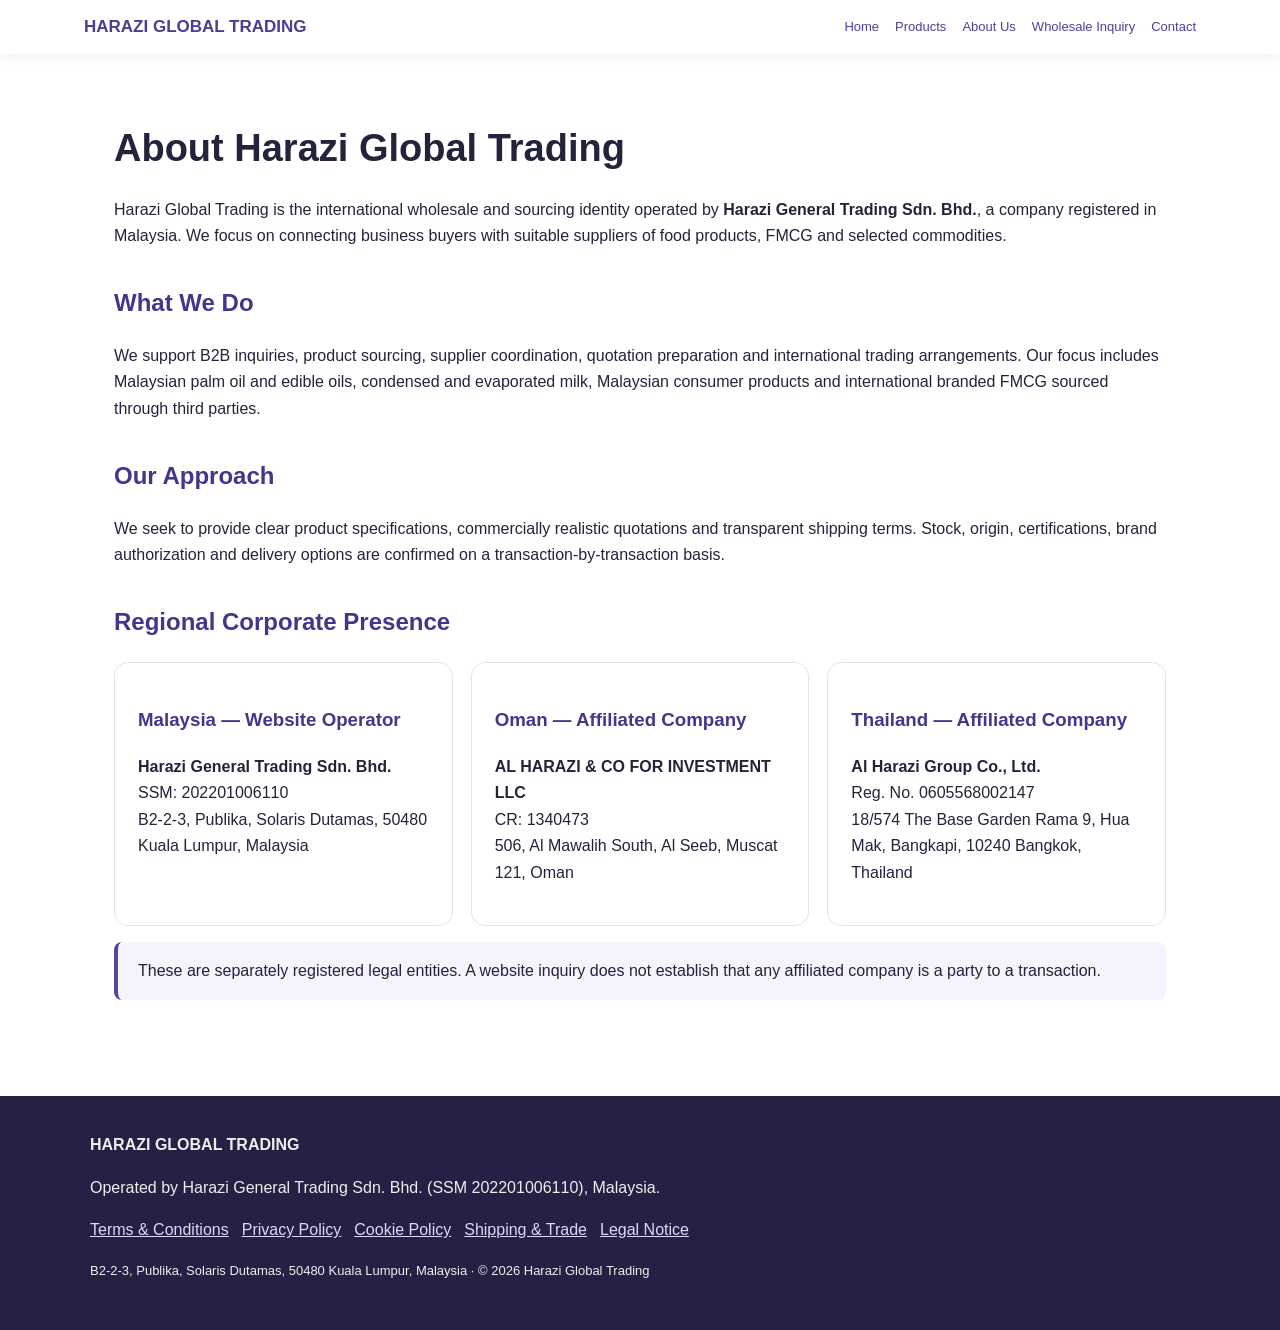
==== about.html @ fdef3229 "Add files via upload" ====
<!doctype html><html lang="en"><head><meta charset="utf-8"><meta name="viewport" content="width=device-width,initial-scale=1"><title>About Us | Harazi Global Trading</title><meta name="description" content="Harazi Global Trading international wholesale FMCG and commodities sourcing from Malaysia."><link rel="stylesheet" href="style.css"></head><body><header><nav><a href="index.html"><strong>HARAZI GLOBAL TRADING</strong></a><div class="links"><a href="index.html">Home</a><a href="products.html">Products</a><a href="about.html">About Us</a><a href="inquiry.html">Wholesale Inquiry</a><a href="contact.html">Contact</a></div></nav></header><main><h1>About Harazi Global Trading</h1><p>Harazi Global Trading is the international wholesale and sourcing identity operated by <strong>Harazi General Trading Sdn. Bhd.</strong>, a company registered in Malaysia. We focus on connecting business buyers with suitable suppliers of food products, FMCG and selected commodities.</p><h2>What We Do</h2><p>We support B2B inquiries, product sourcing, supplier coordination, quotation preparation and international trading arrangements. Our focus includes Malaysian palm oil and edible oils, condensed and evaporated milk, Malaysian consumer products and international branded FMCG sourced through third parties.</p><h2>Our Approach</h2><p>We seek to provide clear product specifications, commercially realistic quotations and transparent shipping terms. Stock, origin, certifications, brand authorization and delivery options are confirmed on a transaction-by-transaction basis.</p><h2>Regional Corporate Presence</h2><div class="cards"><div class="card"><h3>Malaysia — Website Operator</h3><p><strong>Harazi General Trading Sdn. Bhd.</strong><br>SSM: 202201006110<br>B2-2-3, Publika, Solaris Dutamas, 50480 Kuala Lumpur, Malaysia</p></div><div class="card"><h3>Oman — Affiliated Company</h3><p><strong>AL HARAZI & CO FOR INVESTMENT LLC</strong><br>CR: 1340473<br>506, Al Mawalih South, Al Seeb, Muscat 121, Oman</p></div><div class="card"><h3>Thailand — Affiliated Company</h3><p><strong>Al Harazi Group Co., Ltd.</strong><br>Reg. No. 0605568002147<br>18/574 The Base Garden Rama 9, Hua Mak, Bangkapi, 10240 Bangkok, Thailand</p></div></div><p class="notice">These are separately registered legal entities. A website inquiry does not establish that any affiliated company is a party to a transaction.</p></main><footer><div class="inner"><strong>HARAZI GLOBAL TRADING</strong><p>Operated by Harazi General Trading Sdn. Bhd. (SSM 202201006110), Malaysia.</p><p><a href="terms.html">Terms & Conditions</a><a href="privacy.html">Privacy Policy</a><a href="cookies.html">Cookie Policy</a><a href="shipping.html">Shipping & Trade</a><a href="legal.html">Legal Notice</a></p><p class="small">B2-2-3, Publika, Solaris Dutamas, 50480 Kuala Lumpur, Malaysia · © 2026 Harazi Global Trading</p></div></footer></body></html>
---- style.css ----
*{box-sizing:border-box}body{margin:0;font-family:Inter,Arial,sans-serif;color:#23243b;line-height:1.65;background:#fff}a{color:#4d4199}header{position:sticky;top:0;background:#fff;box-shadow:0 2px 12px #221b4912;z-index:2}nav{max-width:1160px;margin:auto;padding:13px 24px;display:flex;justify-content:space-between;align-items:center;gap:16px}nav strong{font-size:17px;color:#483e94}nav .links{display:flex;gap:16px;flex-wrap:wrap}nav a{text-decoration:none;font-size:13px}main{max-width:1100px;margin:auto;padding:46px 24px 80px}.hero{background:linear-gradient(110deg,#312a68,#594ba8);color:white;padding:72px 28px;border-radius:20px}.hero h1{font-size:clamp(30px,5vw,52px);line-height:1.12;margin:0 0 18px}.hero p{max-width:700px;font-size:18px}h1{font-size:38px;line-height:1.2}h2{color:#42368d;margin-top:34px}h3{color:#42368d}section{margin:30px 0}.cards{display:grid;grid-template-columns:repeat(auto-fit,minmax(215px,1fr));gap:18px}.card{border:1px solid #e5e2f0;border-radius:14px;padding:23px;background:#fff}.muted{color:#66677a}.btn{display:inline-block;background:#5545a3;color:white;text-decoration:none;padding:11px 20px;border-radius:8px;font-weight:bold}.btn.secondary{background:white;color:#473c94}.notice{background:#f5f3fc;padding:16px 20px;border-left:4px solid #5545a3;border-radius:8px}footer{background:#252044;color:#eee;padding:36px 24px}footer .inner{max-width:1100px;margin:auto}footer a{color:#ded7ff;margin-right:13px;display:inline-block}label{display:block;margin:15px 0 5px;font-weight:600}input,select,textarea{width:100%;padding:12px;border:1px solid #bbb6d4;border-radius:8px;font:inherit}textarea{min-height:110px}button{background:#5545a3;color:white;border:0;border-radius:8px;padding:13px 24px;font-weight:700;cursor:pointer}.small{font-size:13px}ul{padding-left:22px}@media(max-width:720px){nav{align-items:flex-start;flex-direction:column}nav .links{gap:10px}main{padding-top:26px}.hero{padding:45px 22px}h1{font-size:30px}}
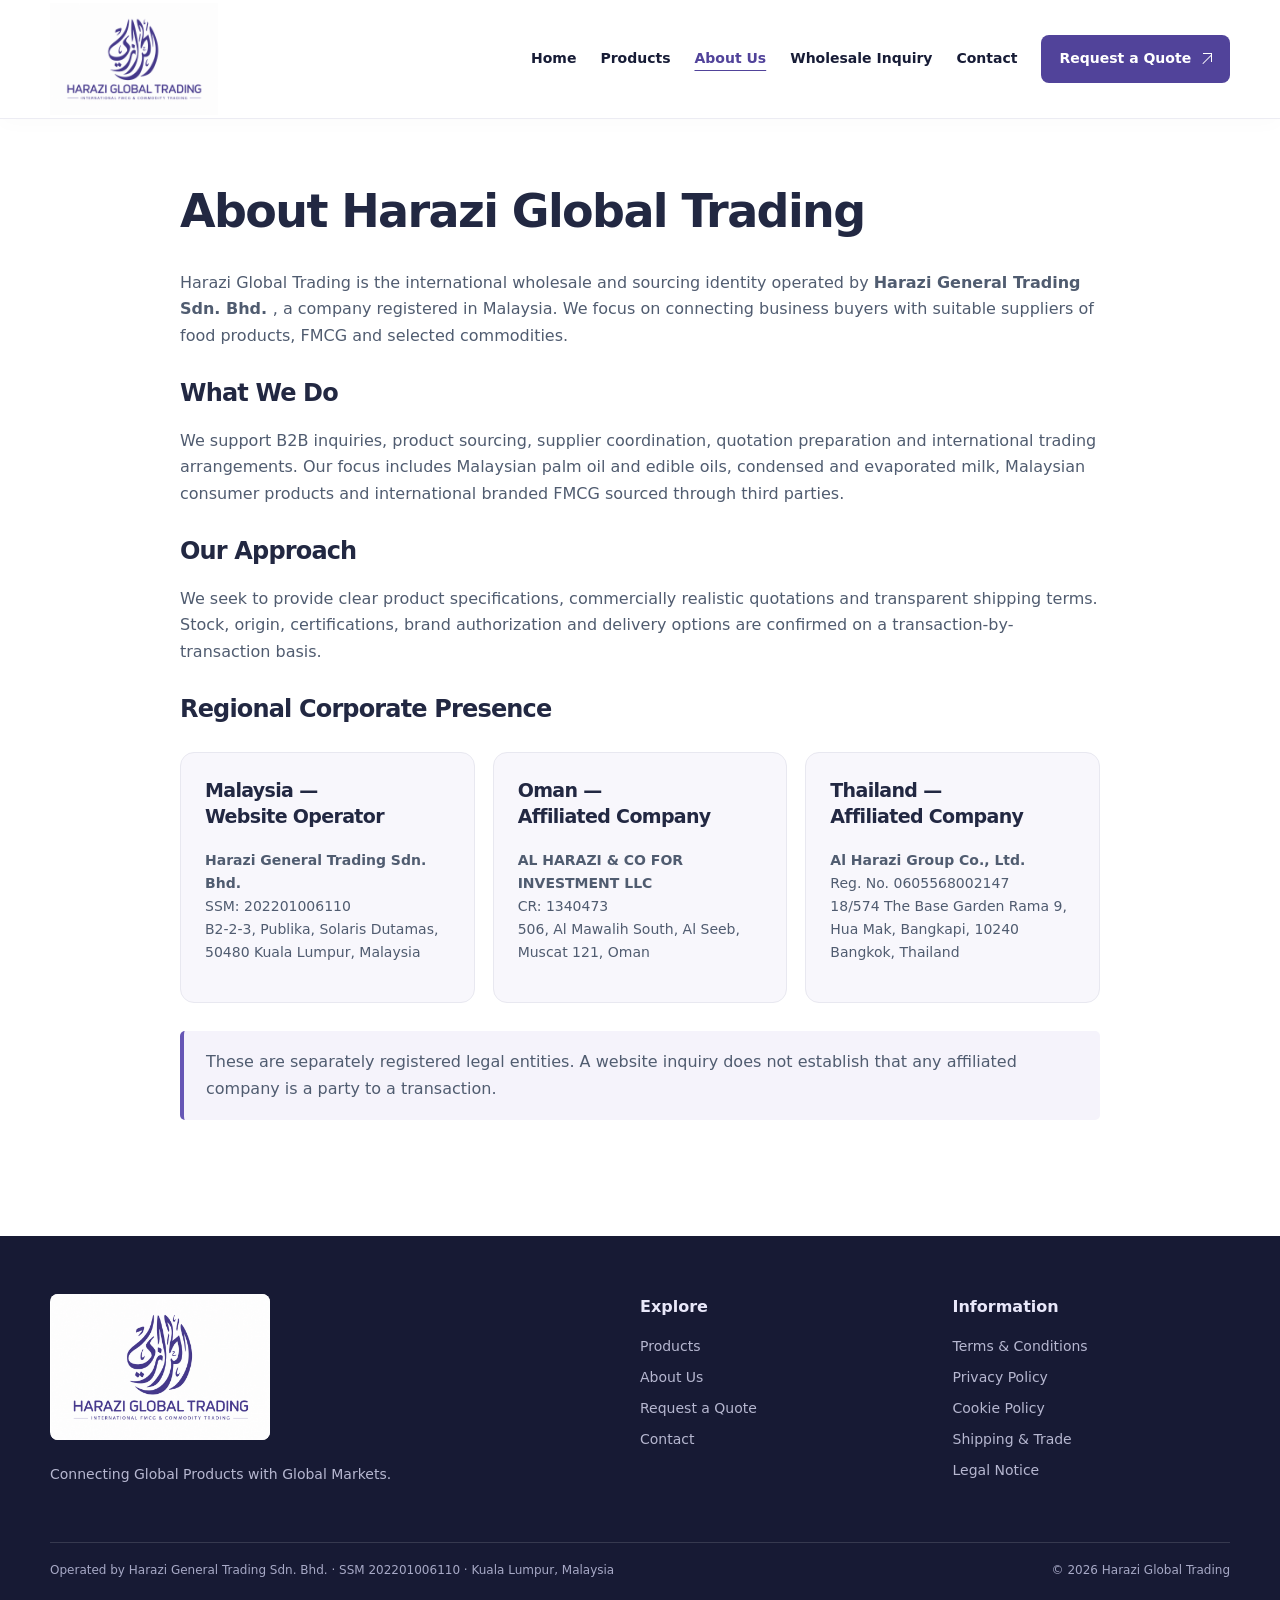
==== commit cd725710: "Upgrade wholesale website with responsive design and Netlify inquiry form" ====
--- a/about.html
+++ b/about.html
@@ -1 +1,183 @@
-<!doctype html><html lang="en"><head><meta charset="utf-8"><meta name="viewport" content="width=device-width,initial-scale=1"><title>About Us | Harazi Global Trading</title><meta name="description" content="Harazi Global Trading international wholesale FMCG and commodities sourcing from Malaysia."><link rel="stylesheet" href="style.css"></head><body><header><nav><a href="index.html"><strong>HARAZI GLOBAL TRADING</strong></a><div class="links"><a href="index.html">Home</a><a href="products.html">Products</a><a href="about.html">About Us</a><a href="inquiry.html">Wholesale Inquiry</a><a href="contact.html">Contact</a></div></nav></header><main><h1>About Harazi Global Trading</h1><p>Harazi Global Trading is the international wholesale and sourcing identity operated by <strong>Harazi General Trading Sdn. Bhd.</strong>, a company registered in Malaysia. We focus on connecting business buyers with suitable suppliers of food products, FMCG and selected commodities.</p><h2>What We Do</h2><p>We support B2B inquiries, product sourcing, supplier coordination, quotation preparation and international trading arrangements. Our focus includes Malaysian palm oil and edible oils, condensed and evaporated milk, Malaysian consumer products and international branded FMCG sourced through third parties.</p><h2>Our Approach</h2><p>We seek to provide clear product specifications, commercially realistic quotations and transparent shipping terms. Stock, origin, certifications, brand authorization and delivery options are confirmed on a transaction-by-transaction basis.</p><h2>Regional Corporate Presence</h2><div class="cards"><div class="card"><h3>Malaysia — Website Operator</h3><p><strong>Harazi General Trading Sdn. Bhd.</strong><br>SSM: 202201006110<br>B2-2-3, Publika, Solaris Dutamas, 50480 Kuala Lumpur, Malaysia</p></div><div class="card"><h3>Oman — Affiliated Company</h3><p><strong>AL HARAZI & CO FOR INVESTMENT LLC</strong><br>CR: 1340473<br>506, Al Mawalih South, Al Seeb, Muscat 121, Oman</p></div><div class="card"><h3>Thailand — Affiliated Company</h3><p><strong>Al Harazi Group Co., Ltd.</strong><br>Reg. No. 0605568002147<br>18/574 The Base Garden Rama 9, Hua Mak, Bangkapi, 10240 Bangkok, Thailand</p></div></div><p class="notice">These are separately registered legal entities. A website inquiry does not establish that any affiliated company is a party to a transaction.</p></main><footer><div class="inner"><strong>HARAZI GLOBAL TRADING</strong><p>Operated by Harazi General Trading Sdn. Bhd. (SSM 202201006110), Malaysia.</p><p><a href="terms.html">Terms & Conditions</a><a href="privacy.html">Privacy Policy</a><a href="cookies.html">Cookie Policy</a><a href="shipping.html">Shipping & Trade</a><a href="legal.html">Legal Notice</a></p><p class="small">B2-2-3, Publika, Solaris Dutamas, 50480 Kuala Lumpur, Malaysia · © 2026 Harazi Global Trading</p></div></footer></body></html>+<!DOCTYPE html>
+<html lang="en">
+ <head>
+  <meta charset="utf-8"/>
+  <meta content="width=device-width,initial-scale=1" name="viewport"/>
+  <title>
+   About Us | Harazi Global Trading
+  </title>
+  <meta content="Harazi Global Trading international wholesale FMCG and commodities sourcing from Malaysia." name="description"/>
+  <link href="style.css" rel="stylesheet"/>
+ </head>
+ <body>
+  <a class="skip-link" href="#main-content">
+   Skip to content
+  </a>
+  <header class="site-header">
+   <div class="container nav-wrap">
+    <a aria-label="Harazi Global Trading home" class="brand" href="index.html">
+     <img alt="Harazi Global Trading logo" src="logo.png"/>
+    </a>
+    <button aria-controls="primary-nav" aria-expanded="false" aria-label="Open navigation" class="menu-toggle" type="button">
+     <span>
+     </span>
+     <span>
+     </span>
+     <span>
+     </span>
+    </button>
+    <nav aria-label="Main navigation" class="nav-links" id="primary-nav">
+     <a href="index.html">
+      Home
+     </a>
+     <a href="products.html">
+      Products
+     </a>
+     <a aria-current="page" href="about.html">
+      About Us
+     </a>
+     <a href="inquiry.html">
+      Wholesale Inquiry
+     </a>
+     <a href="contact.html">
+      Contact
+     </a>
+     <a class="nav-cta" href="inquiry.html">
+      Request a Quote <span class="arrow" aria-hidden="true"></span>
+     </a>
+    </nav>
+   </div>
+  </header>
+  <main class="container legal-content" id="main-content">
+   <h1>
+    About Harazi Global Trading
+   </h1>
+   <p>
+    Harazi Global Trading is the international wholesale and sourcing identity operated by
+    <strong>
+     Harazi General Trading Sdn. Bhd.
+    </strong>
+    , a company registered in Malaysia. We focus on connecting business buyers with suitable suppliers of food products, FMCG and selected commodities.
+   </p>
+   <h2>
+    What We Do
+   </h2>
+   <p>
+    We support B2B inquiries, product sourcing, supplier coordination, quotation preparation and international trading arrangements. Our focus includes Malaysian palm oil and edible oils, condensed and evaporated milk, Malaysian consumer products and international branded FMCG sourced through third parties.
+   </p>
+   <h2>
+    Our Approach
+   </h2>
+   <p>
+    We seek to provide clear product specifications, commercially realistic quotations and transparent shipping terms. Stock, origin, certifications, brand authorization and delivery options are confirmed on a transaction-by-transaction basis.
+   </p>
+   <h2>
+    Regional Corporate Presence
+   </h2>
+   <div class="cards">
+    <div class="card">
+     <h3>
+      Malaysia — Website Operator
+     </h3>
+     <p>
+      <strong>
+       Harazi General Trading Sdn. Bhd.
+      </strong>
+      <br/>
+      SSM: 202201006110
+      <br/>
+      B2-2-3, Publika, Solaris Dutamas, 50480 Kuala Lumpur, Malaysia
+     </p>
+    </div>
+    <div class="card">
+     <h3>
+      Oman — Affiliated Company
+     </h3>
+     <p>
+      <strong>
+       AL HARAZI &amp; CO FOR INVESTMENT LLC
+      </strong>
+      <br/>
+      CR: 1340473
+      <br/>
+      506, Al Mawalih South, Al Seeb, Muscat 121, Oman
+     </p>
+    </div>
+    <div class="card">
+     <h3>
+      Thailand — Affiliated Company
+     </h3>
+     <p>
+      <strong>
+       Al Harazi Group Co., Ltd.
+      </strong>
+      <br/>
+      Reg. No. 0605568002147
+      <br/>
+      18/574 The Base Garden Rama 9, Hua Mak, Bangkapi, 10240 Bangkok, Thailand
+     </p>
+    </div>
+   </div>
+   <p class="notice">
+    These are separately registered legal entities. A website inquiry does not establish that any affiliated company is a party to a transaction.
+   </p>
+  </main>
+  <footer class="site-footer">
+   <div class="container">
+    <div class="footer-top">
+     <div>
+      <img alt="Harazi Global Trading" class="footer-logo" src="logo.png"/>
+      <p>
+       Connecting Global Products with Global Markets.
+      </p>
+     </div>
+     <div>
+      <strong>
+       Explore
+      </strong>
+      <a href="products.html">
+       Products
+      </a>
+      <a href="about.html">
+       About Us
+      </a>
+      <a href="inquiry.html">
+       Request a Quote
+      </a>
+      <a href="contact.html">
+       Contact
+      </a>
+     </div>
+     <div>
+      <strong>
+       Information
+      </strong>
+      <a href="terms.html">
+       Terms &amp; Conditions
+      </a>
+      <a href="privacy.html">
+       Privacy Policy
+      </a>
+      <a href="cookies.html">
+       Cookie Policy
+      </a>
+      <a href="shipping.html">
+       Shipping &amp; Trade
+      </a>
+      <a href="legal.html">
+       Legal Notice
+      </a>
+     </div>
+    </div>
+    <div class="footer-bottom">
+     Operated by Harazi General Trading Sdn. Bhd. · SSM 202201006110 · Kuala Lumpur, Malaysia
+     <span>
+      © 2026 Harazi Global Trading
+     </span>
+    </div>
+   </div>
+  </footer>
+  <script defer="" src="site.js">
+  </script>
+ </body>
+</html>
--- a/style.css
+++ b/style.css
@@ -1 +1,252 @@
-*{box-sizing:border-box}body{margin:0;font-family:Inter,Arial,sans-serif;color:#23243b;line-height:1.65;background:#fff}a{color:#4d4199}header{position:sticky;top:0;background:#fff;box-shadow:0 2px 12px #221b4912;z-index:2}nav{max-width:1160px;margin:auto;padding:13px 24px;display:flex;justify-content:space-between;align-items:center;gap:16px}nav strong{font-size:17px;color:#483e94}nav .links{display:flex;gap:16px;flex-wrap:wrap}nav a{text-decoration:none;font-size:13px}main{max-width:1100px;margin:auto;padding:46px 24px 80px}.hero{background:linear-gradient(110deg,#312a68,#594ba8);color:white;padding:72px 28px;border-radius:20px}.hero h1{font-size:clamp(30px,5vw,52px);line-height:1.12;margin:0 0 18px}.hero p{max-width:700px;font-size:18px}h1{font-size:38px;line-height:1.2}h2{color:#42368d;margin-top:34px}h3{color:#42368d}section{margin:30px 0}.cards{display:grid;grid-template-columns:repeat(auto-fit,minmax(215px,1fr));gap:18px}.card{border:1px solid #e5e2f0;border-radius:14px;padding:23px;background:#fff}.muted{color:#66677a}.btn{display:inline-block;background:#5545a3;color:white;text-decoration:none;padding:11px 20px;border-radius:8px;font-weight:bold}.btn.secondary{background:white;color:#473c94}.notice{background:#f5f3fc;padding:16px 20px;border-left:4px solid #5545a3;border-radius:8px}footer{background:#252044;color:#eee;padding:36px 24px}footer .inner{max-width:1100px;margin:auto}footer a{color:#ded7ff;margin-right:13px;display:inline-block}label{display:block;margin:15px 0 5px;font-weight:600}input,select,textarea{width:100%;padding:12px;border:1px solid #bbb6d4;border-radius:8px;font:inherit}textarea{min-height:110px}button{background:#5545a3;color:white;border:0;border-radius:8px;padding:13px 24px;font-weight:700;cursor:pointer}.small{font-size:13px}ul{padding-left:22px}@media(max-width:720px){nav{align-items:flex-start;flex-direction:column}nav .links{gap:10px}main{padding-top:26px}.hero{padding:45px 22px}h1{font-size:30px}}+:root{--purple:#51439a;--dark:#171c36;--ink:#222842;--muted:#68718a;--light:#f5f5fb;--line:#e8e8f0}
+*{box-sizing:border-box}
+html{scroll-behavior:smooth}
+body{margin:0;color:var(--ink);background:#fff;font-family:'DM Sans',system-ui,sans-serif;font-size:16px;line-height:1.65}
+h1,h2,h3{font-family:'Manrope',system-ui,sans-serif;line-height:1.2;letter-spacing:-.035em}
+h1{font-size:clamp(35px,5vw,64px)}
+h2{font-size:clamp(28px,3.5vw,42px)}
+a{color:var(--purple)}
+.container{width:min(1180px,calc(100% - 44px));margin:auto}
+.site-header{background:#fff;position:sticky;top:0;z-index:30;border-bottom:1px solid #ececf3;box-shadow:0 4px 20px #10122905}
+.nav-wrap{min-height:94px;display:flex;align-items:center;justify-content:space-between;gap:22px}
+.brand{display:flex;align-items:center;flex:0 0 auto}
+.brand img{width:220px;height:74px;object-fit:contain;object-position:left center}
+.nav-links{display:flex;align-items:center;gap:24px}
+.nav-links a{font-size:14px;font-weight:700;text-decoration:none;color:var(--dark);white-space:nowrap}
+.nav-links a:hover{color:var(--purple)}
+.nav-links .nav-cta{padding:12px 18px;background:var(--purple);color:white;border-radius:8px}
+.menu-toggle{display:none}
+.hero{background:radial-gradient(circle at 80% 45%,#5146a4 0,#31266d 48%,#211b4c 100%);color:white;overflow:hidden}
+.hero-grid{display:grid;grid-template-columns:1.18fr .82fr;align-items:center;gap:38px;padding-top:92px;padding-bottom:92px;min-height:620px}
+.hero h1{margin:16px 0 23px;font-weight:800;max-width:780px}
+.hero h1 em{font-style:normal;color:#d6ccff}
+.hero p{font-size:18px;color:#e7e4fb;max-width:630px}
+.eyebrow{font-size:12px;letter-spacing:.16em;font-weight:800;color:var(--purple)}
+.eyebrow.light{color:#c8bfff}
+.hero-actions{display:flex;flex-wrap:wrap;gap:12px;margin-top:30px}
+.button{display:inline-flex;align-items:center;justify-content:center;gap:20px;padding:14px 23px;border-radius:8px;font-weight:800;text-decoration:none;transition:transform .2s}
+.button:hover{transform:translateY(-2px)}
+.button.white{background:white;color:#332879}
+.button.outline{border:1px solid #b6b0e2;color:white}
+.hero-meta{display:flex;flex-wrap:wrap;gap:12px;margin-top:42px}
+.hero-meta span{font-size:12px;color:#e4dfff;border:1px solid #ffffff45;border-radius:40px;padding:6px 12px}
+.hero-art{height:420px;position:relative;display:grid;place-items:center}
+.orbit{position:absolute;border:1px solid #b8b0ff50;border-radius:50%}
+.orbit-a{width:340px;height:340px}
+.orbit-b{width:440px;height:300px;transform:rotate(-24deg)}
+.world{width:270px;height:270px;display:grid;place-items:center;border-radius:50%;font-size:230px;line-height:1;color:#d4caff;background:radial-gradient(circle at 35% 30%,#8c7ee2,#5445ac 65%,#2b236c);box-shadow:inset -18px -24px 38px #241e6288,0 30px 80px #110d3b70}
+.floating-tag{position:absolute;background:#fff;color:#3e3485;font-weight:800;font-size:11px;letter-spacing:.08em;border-radius:6px;padding:10px 14px;box-shadow:0 12px 24px #130c4388}
+.t1{top:65px;left:0}
+.t2{right:0;top:170px}
+.t3{bottom:72px;left:28px}
+.art-caption{position:absolute;bottom:4px;font-size:11px;letter-spacing:.16em;color:#e6e2ff}
+.section{padding:88px 0}
+.section.soft{background:#f6f6fb}
+.section-heading{display:flex;justify-content:space-between;align-items:end;gap:40px;margin-bottom:34px}
+.section-heading h2{margin:9px 0 0}
+.section-heading>p{max-width:400px;color:var(--muted)}
+.product-grid{display:grid;grid-template-columns:repeat(4,minmax(0,1fr));gap:18px}
+.product-card{border:1px solid var(--line);border-radius:15px;overflow:hidden;background:white;box-shadow:0 10px 35px #13163b08;transition:transform .2s,box-shadow .2s}
+.product-card:hover{transform:translateY(-4px);box-shadow:0 16px 42px #13163b14}
+.product-visual{height:174px;display:grid;place-items:center;background:linear-gradient(140deg,#f2eefc,#e5e1f6)}
+.product-visual.milk{background:linear-gradient(140deg,#f0f6ff,#e0eaf8)}
+.product-visual.box{background:linear-gradient(140deg,#fff3e8,#f4e3d2)}
+.product-visual.globe{background:linear-gradient(140deg,#e7f3f1,#d6e9e7)}
+.product-visual svg{height:94px;width:94px;stroke:#57459b;fill:none;stroke-width:2;stroke-linecap:round;stroke-linejoin:round}
+.product-visual.milk svg{stroke:#5274a3}
+.product-visual.box svg{stroke:#ac7b52}
+.product-visual.globe svg{stroke:#438d83}
+.product-info{padding:22px}
+.micro{font-size:10px;letter-spacing:.12em;font-weight:800;color:#8478b4}
+.product-info h3{font-size:19px;margin:10px 0}
+.product-info p{color:var(--muted);font-size:14px;min-height:116px}
+.product-info a{font-size:13px;font-weight:800;text-decoration:none}
+.steps{display:grid;grid-template-columns:repeat(3,1fr);gap:20px}
+.steps article{background:white;padding:32px;border-radius:12px;border:1px solid var(--line)}
+.steps b{color:#b8b0df;font-size:36px}
+.steps h3{font-size:20px}
+.steps p,.split p{color:var(--muted)}
+.split{display:grid;grid-template-columns:1fr 1fr;align-items:center;gap:70px}
+.text-link{font-weight:800;text-decoration:none}
+.region-panel{border:1px solid var(--line);border-radius:16px;padding:14px 28px;box-shadow:0 20px 40px #1d1d4a0b}
+.region-panel>div{padding:24px 8px;display:flex;justify-content:space-between;gap:15px;border-bottom:1px solid var(--line)}
+.region-panel>div:last-child{border:0}
+.region-panel strong{font-size:20px}
+.region-panel span{color:var(--muted);font-size:14px}
+.cta{background:#3d3285;color:white}
+.cta-inner{display:flex;justify-content:space-between;align-items:center;gap:30px}
+.cta h2{margin:8px 0}
+.cta p{color:#e0dbff}
+.page-hero{padding:65px 0;background:#f5f3fb}
+.page-hero h1{margin:10px 0}
+.page-hero p{max-width:720px;color:var(--muted);font-size:18px}
+.disclaimer,.notice{padding:18px 22px;background:#f5f3fb;border-left:4px solid #6656b5;border-radius:5px;margin:26px 0}
+.site-footer{background:#171a34;color:#e9e8fa;padding:58px 0 22px}
+.footer-top{display:grid;grid-template-columns:2fr 1fr 1fr;gap:35px}
+.footer-logo{width:205px;height:86px;object-fit:contain;background:white;border-radius:8px;padding:5px}
+.footer-top p{font-size:14px;color:#b6b7d0}
+.footer-top strong{display:block;margin-bottom:14px}
+.footer-top a{display:block;color:#b6b7d0;font-size:14px;text-decoration:none;margin:8px 0}
+.footer-top a:hover{color:white}
+.footer-bottom{margin-top:42px;padding-top:18px;border-top:1px solid #ffffff22;color:#a7a9c6;font-size:12px;display:flex;justify-content:space-between;gap:15px}
+.legal-content{max-width:920px;margin:auto;padding:65px 0 90px}
+.legal-content h1{font-size:clamp(32px,4vw,46px)}
+.legal-content h2{margin-top:30px;font-size:24px}
+.legal-content p{color:#505c70}
+form{display:grid;gap:12px;max-width:760px}
+form label{font-weight:700;font-size:14px}
+input,select,textarea{width:100%;border:1px solid #cbd0e0;border-radius:8px;padding:12px;font:inherit}
+textarea{min-height:120px}
+input[type=checkbox]{width:auto}
+form button{border:0;background:var(--purple);color:white;border-radius:8px;padding:14px 22px;font-weight:800;font:inherit;cursor:pointer}
+form .check{font-weight:400}
+.small{font-size:13px;color:var(--muted)}
+@media(max-width:1050px){.nav-links{gap:13px}
+.brand img{width:165px}
+.product-grid{grid-template-columns:repeat(2,minmax(0,1fr))}
+.product-info p{min-height:65px}
+.hero-grid{grid-template-columns:1fr .7fr}
+.hero-art{transform:scale(.75)}
+}
+@media(max-width:750px){.nav-wrap{min-height:75px}
+.brand img{height:63px;width:185px}
+.menu-toggle{display:flex;flex-direction:column;justify-content:center;gap:5px;width:44px;height:44px;border:1px solid var(--line);border-radius:8px;background:white;cursor:pointer}
+.menu-toggle span{width:21px;height:2px;background:var(--purple);margin:0 auto}
+.nav-links{display:none;position:absolute;left:0;right:0;top:75px;background:white;box-shadow:0 15px 25px #16143716;padding:16px 24px 22px;flex-direction:column;align-items:stretch;gap:3px}
+.nav-links.open{display:flex}
+.nav-links a{padding:9px 5px}
+.nav-links .nav-cta{text-align:center;margin-top:8px}
+.hero-grid{display:block;min-height:0;padding-top:70px;padding-bottom:64px}
+.hero-art{display:none}
+.hero h1{font-size:clamp(36px,8vw,55px)}
+.hero p{font-size:17px}
+.section{padding:60px 0}
+.section-heading{display:block}
+.section-heading>p{margin-top:16px}
+.steps,.split{grid-template-columns:1fr}
+.cta-inner{display:block}
+.cta-inner .button{margin-top:15px}
+.footer-top{grid-template-columns:1fr 1fr}
+.footer-top>div:first-child{grid-column:1/-1}
+.footer-bottom{display:block}
+}
+@media(max-width:480px){.container{width:calc(100% - 34px)}
+.hero-actions .button{width:100%}
+.hero-meta{gap:7px}
+.product-grid{grid-template-columns:1fr}
+.product-info p{min-height:0}
+.region-panel>div{display:block}
+.region-panel span{display:block}
+.footer-top{gap:20px}
+}
+/* Shared accessibility and responsive refinements. */
+:root{--muted:#58627b}
+
+body{font-family:system-ui,-apple-system,BlinkMacSystemFont,"Segoe UI",sans-serif}
+
+h1,h2,h3{font-family:inherit;text-wrap:balance}
+
+img{max-width:100%;height:auto}
+
+:focus-visible{outline:3px solid #a87916;outline-offset:4px}
+
+.skip-link{position:fixed;left:16px;top:12px;z-index:100;padding:12px 18px;background:#fff;color:#31266d;transform:translateY(-180%);border:2px solid #51439a;border-radius:8px}
+
+.skip-link:focus{transform:translateY(0)}
+
+.brand img{width:190px;height:112px}
+
+.nav-wrap{min-height:118px}
+
+.nav-links a[aria-current=page]{color:var(--purple);text-decoration:underline;text-underline-offset:7px}
+
+.footer-logo{width:220px;height:146px;padding:0}
+
+.hero{position:relative;background:radial-gradient(ellipse at 90% 20%,#6551b1 0,transparent 55%),linear-gradient(125deg,#191b36,#382968 75%)}
+
+.hero-grid{position:relative;padding-top:80px;padding-bottom:80px}
+
+.hero-art .world{font-size:0;border:1px solid #c7bdff80;background:repeating-linear-gradient(0deg,transparent 0 43px,#d4caff45 44px 45px,transparent 46px 54px),radial-gradient(circle at 30% 25%,#8b7bd8,#4c3b92 70%,#241e62)}
+
+.world::before,.world::after{content:"";position:absolute;width:135px;height:270px;border:1px solid #d4caff80;border-radius:50%}
+
+.world::after{width:230px}
+
+.orbit-b{border-style:dashed}
+
+.micro{color:#665489}
+
+.steps b{color:#74679f}
+
+.legal-content{width:min(920px,calc(100% - 44px))}
+
+.legal-content h1{margin-top:0}
+
+.cards{display:grid;grid-template-columns:repeat(3,minmax(0,1fr));gap:18px;margin:28px 0}
+
+.card{padding:24px;border:1px solid var(--line);border-radius:14px;background:#f8f7fc}
+
+.card h3{font-size:19px;line-height:1.4;margin-top:0}
+
+.card p{font-size:14px;overflow-wrap:anywhere}
+
+form{margin-top:30px;padding:30px;border:1px solid var(--line);border-radius:16px;background:#faf9fd}
+
+form input,form select,form textarea{background:#fff;color:var(--ink)}
+
+form input[type=checkbox]{accent-color:var(--purple);width:18px;height:18px;vertical-align:middle}
+
+form button{font-weight:700;min-height:48px}
+
+form [hidden]{display:none}
+
+@media(max-width:1100px){.nav-links{gap:14px}
+.nav-links a{font-size:13px}
+.nav-links .nav-cta{padding:12px}
+.brand img{width:160px}
+}
+
+@media(max-width:900px){
+ .nav-wrap{min-height:96px;flex-wrap:wrap;padding:0 0 12px}
+
+ .brand img{height:96px;width:160px}
+
+ .menu-toggle{display:none}
+
+ .navigation-ready .menu-toggle{display:flex;flex-direction:column;justify-content:center;gap:5px;width:46px;height:46px;border:1px solid var(--line);border-radius:8px;background:white;cursor:pointer}
+
+ .menu-toggle span{width:21px;height:2px;background:var(--purple);margin:0 auto}
+
+ .nav-links{position:static;display:flex;width:100%;padding:8px 0;flex-direction:column;align-items:stretch;gap:3px;box-shadow:none}
+
+ .navigation-ready .nav-links{display:none;position:absolute;left:0;right:0;top:108px;background:#fff;box-shadow:0 15px 25px #16143716;padding:16px 24px 22px;max-height:calc(100dvh - 108px);overflow-y:auto}
+
+ .navigation-ready .nav-links.open{display:flex}
+
+ .nav-links a{font-size:15px;padding:12px 8px;min-height:44px}
+
+ .nav-links .nav-cta{text-align:center;margin-top:8px}
+
+ .hero-grid{grid-template-columns:1fr;min-height:0;padding:65px 0}
+
+ .hero-art{display:none}
+
+ .cards{grid-template-columns:1fr}
+
+ .split{gap:35px}
+
+}
+
+@media(max-width:480px){form{padding:20px}
+.legal-content{width:calc(100% - 34px)}
+.hero h1{font-size:38px}
+.hero-meta span{font-size:11px}
+.footer-bottom span{display:block;margin-top:10px}
+}
+
+@media(prefers-reduced-motion:reduce){html{scroll-behavior:auto}
+*,*::before,*::after{transition:none!important;animation:none!important}
+}
+.arrow{display:inline-block;position:relative;width:12px;height:12px;margin-left:4px;vertical-align:middle}
+.arrow::before{content:"";position:absolute;right:0;top:0;width:8px;height:8px;border-top:1.5px solid currentColor;border-right:1.5px solid currentColor}
+.arrow::after{content:"";position:absolute;left:1px;top:6px;width:12px;border-top:1.5px solid currentColor;transform:rotate(-45deg)}
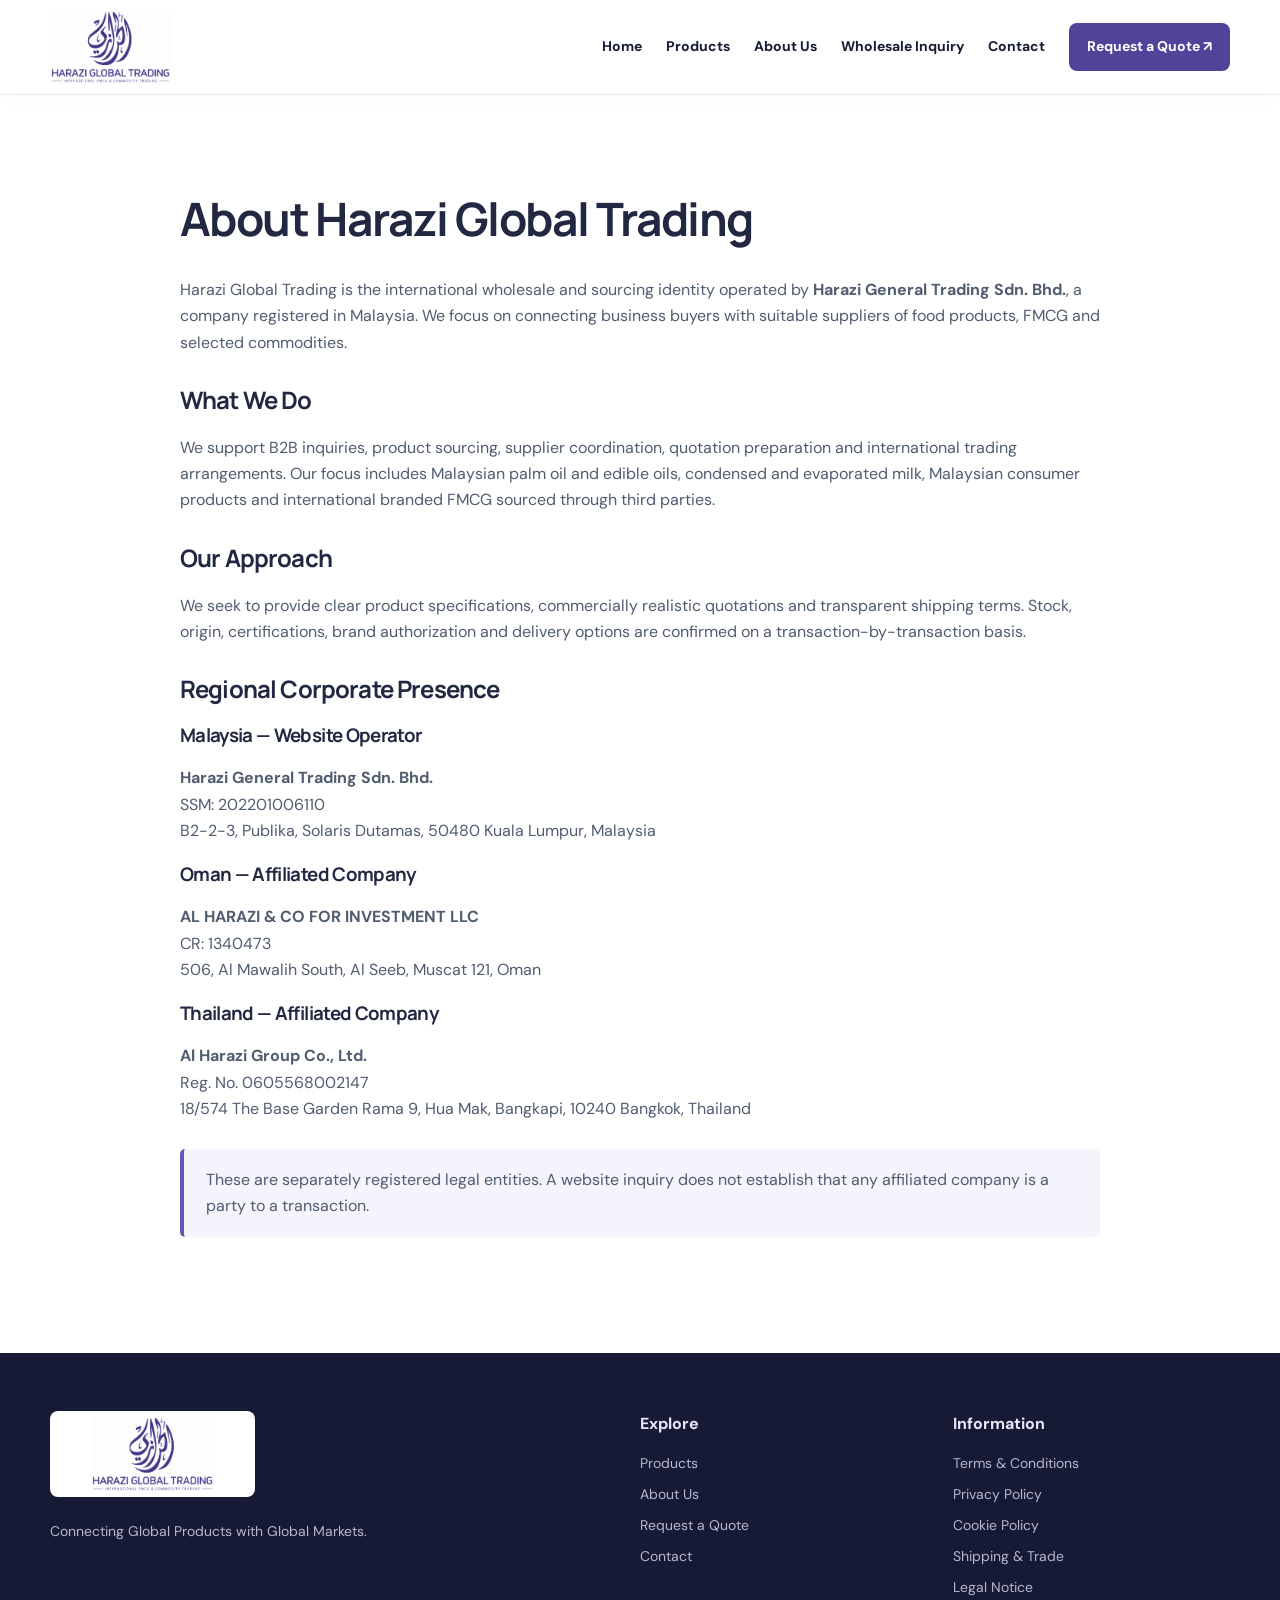
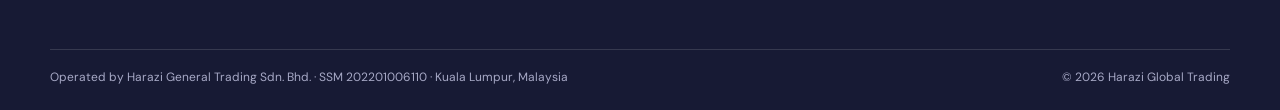
==== commit eaab8073: "Add files via upload" ====
--- a/about.html
+++ b/about.html
@@ -1,183 +1,2 @@
 <!DOCTYPE html>
-<html lang="en">
- <head>
-  <meta charset="utf-8"/>
-  <meta content="width=device-width,initial-scale=1" name="viewport"/>
-  <title>
-   About Us | Harazi Global Trading
-  </title>
-  <meta content="Harazi Global Trading international wholesale FMCG and commodities sourcing from Malaysia." name="description"/>
-  <link href="style.css" rel="stylesheet"/>
- </head>
- <body>
-  <a class="skip-link" href="#main-content">
-   Skip to content
-  </a>
-  <header class="site-header">
-   <div class="container nav-wrap">
-    <a aria-label="Harazi Global Trading home" class="brand" href="index.html">
-     <img alt="Harazi Global Trading logo" src="logo.png"/>
-    </a>
-    <button aria-controls="primary-nav" aria-expanded="false" aria-label="Open navigation" class="menu-toggle" type="button">
-     <span>
-     </span>
-     <span>
-     </span>
-     <span>
-     </span>
-    </button>
-    <nav aria-label="Main navigation" class="nav-links" id="primary-nav">
-     <a href="index.html">
-      Home
-     </a>
-     <a href="products.html">
-      Products
-     </a>
-     <a aria-current="page" href="about.html">
-      About Us
-     </a>
-     <a href="inquiry.html">
-      Wholesale Inquiry
-     </a>
-     <a href="contact.html">
-      Contact
-     </a>
-     <a class="nav-cta" href="inquiry.html">
-      Request a Quote <span class="arrow" aria-hidden="true"></span>
-     </a>
-    </nav>
-   </div>
-  </header>
-  <main class="container legal-content" id="main-content">
-   <h1>
-    About Harazi Global Trading
-   </h1>
-   <p>
-    Harazi Global Trading is the international wholesale and sourcing identity operated by
-    <strong>
-     Harazi General Trading Sdn. Bhd.
-    </strong>
-    , a company registered in Malaysia. We focus on connecting business buyers with suitable suppliers of food products, FMCG and selected commodities.
-   </p>
-   <h2>
-    What We Do
-   </h2>
-   <p>
-    We support B2B inquiries, product sourcing, supplier coordination, quotation preparation and international trading arrangements. Our focus includes Malaysian palm oil and edible oils, condensed and evaporated milk, Malaysian consumer products and international branded FMCG sourced through third parties.
-   </p>
-   <h2>
-    Our Approach
-   </h2>
-   <p>
-    We seek to provide clear product specifications, commercially realistic quotations and transparent shipping terms. Stock, origin, certifications, brand authorization and delivery options are confirmed on a transaction-by-transaction basis.
-   </p>
-   <h2>
-    Regional Corporate Presence
-   </h2>
-   <div class="cards">
-    <div class="card">
-     <h3>
-      Malaysia — Website Operator
-     </h3>
-     <p>
-      <strong>
-       Harazi General Trading Sdn. Bhd.
-      </strong>
-      <br/>
-      SSM: 202201006110
-      <br/>
-      B2-2-3, Publika, Solaris Dutamas, 50480 Kuala Lumpur, Malaysia
-     </p>
-    </div>
-    <div class="card">
-     <h3>
-      Oman — Affiliated Company
-     </h3>
-     <p>
-      <strong>
-       AL HARAZI &amp; CO FOR INVESTMENT LLC
-      </strong>
-      <br/>
-      CR: 1340473
-      <br/>
-      506, Al Mawalih South, Al Seeb, Muscat 121, Oman
-     </p>
-    </div>
-    <div class="card">
-     <h3>
-      Thailand — Affiliated Company
-     </h3>
-     <p>
-      <strong>
-       Al Harazi Group Co., Ltd.
-      </strong>
-      <br/>
-      Reg. No. 0605568002147
-      <br/>
-      18/574 The Base Garden Rama 9, Hua Mak, Bangkapi, 10240 Bangkok, Thailand
-     </p>
-    </div>
-   </div>
-   <p class="notice">
-    These are separately registered legal entities. A website inquiry does not establish that any affiliated company is a party to a transaction.
-   </p>
-  </main>
-  <footer class="site-footer">
-   <div class="container">
-    <div class="footer-top">
-     <div>
-      <img alt="Harazi Global Trading" class="footer-logo" src="logo.png"/>
-      <p>
-       Connecting Global Products with Global Markets.
-      </p>
-     </div>
-     <div>
-      <strong>
-       Explore
-      </strong>
-      <a href="products.html">
-       Products
-      </a>
-      <a href="about.html">
-       About Us
-      </a>
-      <a href="inquiry.html">
-       Request a Quote
-      </a>
-      <a href="contact.html">
-       Contact
-      </a>
-     </div>
-     <div>
-      <strong>
-       Information
-      </strong>
-      <a href="terms.html">
-       Terms &amp; Conditions
-      </a>
-      <a href="privacy.html">
-       Privacy Policy
-      </a>
-      <a href="cookies.html">
-       Cookie Policy
-      </a>
-      <a href="shipping.html">
-       Shipping &amp; Trade
-      </a>
-      <a href="legal.html">
-       Legal Notice
-      </a>
-     </div>
-    </div>
-    <div class="footer-bottom">
-     Operated by Harazi General Trading Sdn. Bhd. · SSM 202201006110 · Kuala Lumpur, Malaysia
-     <span>
-      © 2026 Harazi Global Trading
-     </span>
-    </div>
-   </div>
-  </footer>
-  <script defer="" src="site.js">
-  </script>
- </body>
-</html>
+<html lang="en"><head><meta charset="utf-8"/><meta content="width=device-width,initial-scale=1" name="viewport"/><title>About Us | Harazi Global Trading</title><meta content="Harazi Global Trading international wholesale FMCG and commodities sourcing from Malaysia." name="description"/><link href="style.css" rel="stylesheet"/></head><body><header class="site-header"><div class="container nav-wrap"><a aria-label="Harazi Global Trading home" class="brand" href="index.html"><img alt="Harazi Global Trading logo" src="brand-logo.png"/></a><button aria-controls="primary-nav" aria-expanded="false" aria-label="Open navigation" class="menu-toggle" type="button"><span></span><span></span><span></span></button><nav aria-label="Main navigation" class="nav-links" id="primary-nav"><a href="index.html">Home</a><a href="products.html">Products</a><a href="about.html">About Us</a><a href="inquiry.html">Wholesale Inquiry</a><a href="contact.html">Contact</a><a class="nav-cta" href="inquiry.html">Request a Quote ↗</a></nav></div></header><main class="container legal-content"><h1>About Harazi Global Trading</h1><p>Harazi Global Trading is the international wholesale and sourcing identity operated by <strong>Harazi General Trading Sdn. Bhd.</strong>, a company registered in Malaysia. We focus on connecting business buyers with suitable suppliers of food products, FMCG and selected commodities.</p><h2>What We Do</h2><p>We support B2B inquiries, product sourcing, supplier coordination, quotation preparation and international trading arrangements. Our focus includes Malaysian palm oil and edible oils, condensed and evaporated milk, Malaysian consumer products and international branded FMCG sourced through third parties.</p><h2>Our Approach</h2><p>We seek to provide clear product specifications, commercially realistic quotations and transparent shipping terms. Stock, origin, certifications, brand authorization and delivery options are confirmed on a transaction-by-transaction basis.</p><h2>Regional Corporate Presence</h2><div class="cards"><div class="card"><h3>Malaysia — Website Operator</h3><p><strong>Harazi General Trading Sdn. Bhd.</strong><br/>SSM: 202201006110<br/>B2-2-3, Publika, Solaris Dutamas, 50480 Kuala Lumpur, Malaysia</p></div><div class="card"><h3>Oman — Affiliated Company</h3><p><strong>AL HARAZI &amp; CO FOR INVESTMENT LLC</strong><br/>CR: 1340473<br/>506, Al Mawalih South, Al Seeb, Muscat 121, Oman</p></div><div class="card"><h3>Thailand — Affiliated Company</h3><p><strong>Al Harazi Group Co., Ltd.</strong><br/>Reg. No. 0605568002147<br/>18/574 The Base Garden Rama 9, Hua Mak, Bangkapi, 10240 Bangkok, Thailand</p></div></div><p class="notice">These are separately registered legal entities. A website inquiry does not establish that any affiliated company is a party to a transaction.</p></main><footer class="site-footer"><div class="container"><div class="footer-top"><div><img alt="Harazi Global Trading" class="footer-logo" src="brand-logo.png"/><p>Connecting Global Products with Global Markets.</p></div><div><strong>Explore</strong><a href="products.html">Products</a><a href="about.html">About Us</a><a href="inquiry.html">Request a Quote</a><a href="contact.html">Contact</a></div><div><strong>Information</strong><a href="terms.html">Terms &amp; Conditions</a><a href="privacy.html">Privacy Policy</a><a href="cookies.html">Cookie Policy</a><a href="shipping.html">Shipping &amp; Trade</a><a href="legal.html">Legal Notice</a></div></div><div class="footer-bottom">Operated by Harazi General Trading Sdn. Bhd. · SSM 202201006110 · Kuala Lumpur, Malaysia <span>© 2026 Harazi Global Trading</span></div></div></footer><script>document.querySelector(".menu-toggle")?.addEventListener("click",function(){const n=document.querySelector("#primary-nav");const open=n.classList.toggle("open");this.setAttribute("aria-expanded",String(open));this.setAttribute("aria-label",open?"Close navigation":"Open navigation")});</script></body></html>
--- a/style.css
+++ b/style.css
@@ -1,252 +1 @@
-:root{--purple:#51439a;--dark:#171c36;--ink:#222842;--muted:#68718a;--light:#f5f5fb;--line:#e8e8f0}
-*{box-sizing:border-box}
-html{scroll-behavior:smooth}
-body{margin:0;color:var(--ink);background:#fff;font-family:'DM Sans',system-ui,sans-serif;font-size:16px;line-height:1.65}
-h1,h2,h3{font-family:'Manrope',system-ui,sans-serif;line-height:1.2;letter-spacing:-.035em}
-h1{font-size:clamp(35px,5vw,64px)}
-h2{font-size:clamp(28px,3.5vw,42px)}
-a{color:var(--purple)}
-.container{width:min(1180px,calc(100% - 44px));margin:auto}
-.site-header{background:#fff;position:sticky;top:0;z-index:30;border-bottom:1px solid #ececf3;box-shadow:0 4px 20px #10122905}
-.nav-wrap{min-height:94px;display:flex;align-items:center;justify-content:space-between;gap:22px}
-.brand{display:flex;align-items:center;flex:0 0 auto}
-.brand img{width:220px;height:74px;object-fit:contain;object-position:left center}
-.nav-links{display:flex;align-items:center;gap:24px}
-.nav-links a{font-size:14px;font-weight:700;text-decoration:none;color:var(--dark);white-space:nowrap}
-.nav-links a:hover{color:var(--purple)}
-.nav-links .nav-cta{padding:12px 18px;background:var(--purple);color:white;border-radius:8px}
-.menu-toggle{display:none}
-.hero{background:radial-gradient(circle at 80% 45%,#5146a4 0,#31266d 48%,#211b4c 100%);color:white;overflow:hidden}
-.hero-grid{display:grid;grid-template-columns:1.18fr .82fr;align-items:center;gap:38px;padding-top:92px;padding-bottom:92px;min-height:620px}
-.hero h1{margin:16px 0 23px;font-weight:800;max-width:780px}
-.hero h1 em{font-style:normal;color:#d6ccff}
-.hero p{font-size:18px;color:#e7e4fb;max-width:630px}
-.eyebrow{font-size:12px;letter-spacing:.16em;font-weight:800;color:var(--purple)}
-.eyebrow.light{color:#c8bfff}
-.hero-actions{display:flex;flex-wrap:wrap;gap:12px;margin-top:30px}
-.button{display:inline-flex;align-items:center;justify-content:center;gap:20px;padding:14px 23px;border-radius:8px;font-weight:800;text-decoration:none;transition:transform .2s}
-.button:hover{transform:translateY(-2px)}
-.button.white{background:white;color:#332879}
-.button.outline{border:1px solid #b6b0e2;color:white}
-.hero-meta{display:flex;flex-wrap:wrap;gap:12px;margin-top:42px}
-.hero-meta span{font-size:12px;color:#e4dfff;border:1px solid #ffffff45;border-radius:40px;padding:6px 12px}
-.hero-art{height:420px;position:relative;display:grid;place-items:center}
-.orbit{position:absolute;border:1px solid #b8b0ff50;border-radius:50%}
-.orbit-a{width:340px;height:340px}
-.orbit-b{width:440px;height:300px;transform:rotate(-24deg)}
-.world{width:270px;height:270px;display:grid;place-items:center;border-radius:50%;font-size:230px;line-height:1;color:#d4caff;background:radial-gradient(circle at 35% 30%,#8c7ee2,#5445ac 65%,#2b236c);box-shadow:inset -18px -24px 38px #241e6288,0 30px 80px #110d3b70}
-.floating-tag{position:absolute;background:#fff;color:#3e3485;font-weight:800;font-size:11px;letter-spacing:.08em;border-radius:6px;padding:10px 14px;box-shadow:0 12px 24px #130c4388}
-.t1{top:65px;left:0}
-.t2{right:0;top:170px}
-.t3{bottom:72px;left:28px}
-.art-caption{position:absolute;bottom:4px;font-size:11px;letter-spacing:.16em;color:#e6e2ff}
-.section{padding:88px 0}
-.section.soft{background:#f6f6fb}
-.section-heading{display:flex;justify-content:space-between;align-items:end;gap:40px;margin-bottom:34px}
-.section-heading h2{margin:9px 0 0}
-.section-heading>p{max-width:400px;color:var(--muted)}
-.product-grid{display:grid;grid-template-columns:repeat(4,minmax(0,1fr));gap:18px}
-.product-card{border:1px solid var(--line);border-radius:15px;overflow:hidden;background:white;box-shadow:0 10px 35px #13163b08;transition:transform .2s,box-shadow .2s}
-.product-card:hover{transform:translateY(-4px);box-shadow:0 16px 42px #13163b14}
-.product-visual{height:174px;display:grid;place-items:center;background:linear-gradient(140deg,#f2eefc,#e5e1f6)}
-.product-visual.milk{background:linear-gradient(140deg,#f0f6ff,#e0eaf8)}
-.product-visual.box{background:linear-gradient(140deg,#fff3e8,#f4e3d2)}
-.product-visual.globe{background:linear-gradient(140deg,#e7f3f1,#d6e9e7)}
-.product-visual svg{height:94px;width:94px;stroke:#57459b;fill:none;stroke-width:2;stroke-linecap:round;stroke-linejoin:round}
-.product-visual.milk svg{stroke:#5274a3}
-.product-visual.box svg{stroke:#ac7b52}
-.product-visual.globe svg{stroke:#438d83}
-.product-info{padding:22px}
-.micro{font-size:10px;letter-spacing:.12em;font-weight:800;color:#8478b4}
-.product-info h3{font-size:19px;margin:10px 0}
-.product-info p{color:var(--muted);font-size:14px;min-height:116px}
-.product-info a{font-size:13px;font-weight:800;text-decoration:none}
-.steps{display:grid;grid-template-columns:repeat(3,1fr);gap:20px}
-.steps article{background:white;padding:32px;border-radius:12px;border:1px solid var(--line)}
-.steps b{color:#b8b0df;font-size:36px}
-.steps h3{font-size:20px}
-.steps p,.split p{color:var(--muted)}
-.split{display:grid;grid-template-columns:1fr 1fr;align-items:center;gap:70px}
-.text-link{font-weight:800;text-decoration:none}
-.region-panel{border:1px solid var(--line);border-radius:16px;padding:14px 28px;box-shadow:0 20px 40px #1d1d4a0b}
-.region-panel>div{padding:24px 8px;display:flex;justify-content:space-between;gap:15px;border-bottom:1px solid var(--line)}
-.region-panel>div:last-child{border:0}
-.region-panel strong{font-size:20px}
-.region-panel span{color:var(--muted);font-size:14px}
-.cta{background:#3d3285;color:white}
-.cta-inner{display:flex;justify-content:space-between;align-items:center;gap:30px}
-.cta h2{margin:8px 0}
-.cta p{color:#e0dbff}
-.page-hero{padding:65px 0;background:#f5f3fb}
-.page-hero h1{margin:10px 0}
-.page-hero p{max-width:720px;color:var(--muted);font-size:18px}
-.disclaimer,.notice{padding:18px 22px;background:#f5f3fb;border-left:4px solid #6656b5;border-radius:5px;margin:26px 0}
-.site-footer{background:#171a34;color:#e9e8fa;padding:58px 0 22px}
-.footer-top{display:grid;grid-template-columns:2fr 1fr 1fr;gap:35px}
-.footer-logo{width:205px;height:86px;object-fit:contain;background:white;border-radius:8px;padding:5px}
-.footer-top p{font-size:14px;color:#b6b7d0}
-.footer-top strong{display:block;margin-bottom:14px}
-.footer-top a{display:block;color:#b6b7d0;font-size:14px;text-decoration:none;margin:8px 0}
-.footer-top a:hover{color:white}
-.footer-bottom{margin-top:42px;padding-top:18px;border-top:1px solid #ffffff22;color:#a7a9c6;font-size:12px;display:flex;justify-content:space-between;gap:15px}
-.legal-content{max-width:920px;margin:auto;padding:65px 0 90px}
-.legal-content h1{font-size:clamp(32px,4vw,46px)}
-.legal-content h2{margin-top:30px;font-size:24px}
-.legal-content p{color:#505c70}
-form{display:grid;gap:12px;max-width:760px}
-form label{font-weight:700;font-size:14px}
-input,select,textarea{width:100%;border:1px solid #cbd0e0;border-radius:8px;padding:12px;font:inherit}
-textarea{min-height:120px}
-input[type=checkbox]{width:auto}
-form button{border:0;background:var(--purple);color:white;border-radius:8px;padding:14px 22px;font-weight:800;font:inherit;cursor:pointer}
-form .check{font-weight:400}
-.small{font-size:13px;color:var(--muted)}
-@media(max-width:1050px){.nav-links{gap:13px}
-.brand img{width:165px}
-.product-grid{grid-template-columns:repeat(2,minmax(0,1fr))}
-.product-info p{min-height:65px}
-.hero-grid{grid-template-columns:1fr .7fr}
-.hero-art{transform:scale(.75)}
-}
-@media(max-width:750px){.nav-wrap{min-height:75px}
-.brand img{height:63px;width:185px}
-.menu-toggle{display:flex;flex-direction:column;justify-content:center;gap:5px;width:44px;height:44px;border:1px solid var(--line);border-radius:8px;background:white;cursor:pointer}
-.menu-toggle span{width:21px;height:2px;background:var(--purple);margin:0 auto}
-.nav-links{display:none;position:absolute;left:0;right:0;top:75px;background:white;box-shadow:0 15px 25px #16143716;padding:16px 24px 22px;flex-direction:column;align-items:stretch;gap:3px}
-.nav-links.open{display:flex}
-.nav-links a{padding:9px 5px}
-.nav-links .nav-cta{text-align:center;margin-top:8px}
-.hero-grid{display:block;min-height:0;padding-top:70px;padding-bottom:64px}
-.hero-art{display:none}
-.hero h1{font-size:clamp(36px,8vw,55px)}
-.hero p{font-size:17px}
-.section{padding:60px 0}
-.section-heading{display:block}
-.section-heading>p{margin-top:16px}
-.steps,.split{grid-template-columns:1fr}
-.cta-inner{display:block}
-.cta-inner .button{margin-top:15px}
-.footer-top{grid-template-columns:1fr 1fr}
-.footer-top>div:first-child{grid-column:1/-1}
-.footer-bottom{display:block}
-}
-@media(max-width:480px){.container{width:calc(100% - 34px)}
-.hero-actions .button{width:100%}
-.hero-meta{gap:7px}
-.product-grid{grid-template-columns:1fr}
-.product-info p{min-height:0}
-.region-panel>div{display:block}
-.region-panel span{display:block}
-.footer-top{gap:20px}
-}
-/* Shared accessibility and responsive refinements. */
-:root{--muted:#58627b}
-
-body{font-family:system-ui,-apple-system,BlinkMacSystemFont,"Segoe UI",sans-serif}
-
-h1,h2,h3{font-family:inherit;text-wrap:balance}
-
-img{max-width:100%;height:auto}
-
-:focus-visible{outline:3px solid #a87916;outline-offset:4px}
-
-.skip-link{position:fixed;left:16px;top:12px;z-index:100;padding:12px 18px;background:#fff;color:#31266d;transform:translateY(-180%);border:2px solid #51439a;border-radius:8px}
-
-.skip-link:focus{transform:translateY(0)}
-
-.brand img{width:190px;height:112px}
-
-.nav-wrap{min-height:118px}
-
-.nav-links a[aria-current=page]{color:var(--purple);text-decoration:underline;text-underline-offset:7px}
-
-.footer-logo{width:220px;height:146px;padding:0}
-
-.hero{position:relative;background:radial-gradient(ellipse at 90% 20%,#6551b1 0,transparent 55%),linear-gradient(125deg,#191b36,#382968 75%)}
-
-.hero-grid{position:relative;padding-top:80px;padding-bottom:80px}
-
-.hero-art .world{font-size:0;border:1px solid #c7bdff80;background:repeating-linear-gradient(0deg,transparent 0 43px,#d4caff45 44px 45px,transparent 46px 54px),radial-gradient(circle at 30% 25%,#8b7bd8,#4c3b92 70%,#241e62)}
-
-.world::before,.world::after{content:"";position:absolute;width:135px;height:270px;border:1px solid #d4caff80;border-radius:50%}
-
-.world::after{width:230px}
-
-.orbit-b{border-style:dashed}
-
-.micro{color:#665489}
-
-.steps b{color:#74679f}
-
-.legal-content{width:min(920px,calc(100% - 44px))}
-
-.legal-content h1{margin-top:0}
-
-.cards{display:grid;grid-template-columns:repeat(3,minmax(0,1fr));gap:18px;margin:28px 0}
-
-.card{padding:24px;border:1px solid var(--line);border-radius:14px;background:#f8f7fc}
-
-.card h3{font-size:19px;line-height:1.4;margin-top:0}
-
-.card p{font-size:14px;overflow-wrap:anywhere}
-
-form{margin-top:30px;padding:30px;border:1px solid var(--line);border-radius:16px;background:#faf9fd}
-
-form input,form select,form textarea{background:#fff;color:var(--ink)}
-
-form input[type=checkbox]{accent-color:var(--purple);width:18px;height:18px;vertical-align:middle}
-
-form button{font-weight:700;min-height:48px}
-
-form [hidden]{display:none}
-
-@media(max-width:1100px){.nav-links{gap:14px}
-.nav-links a{font-size:13px}
-.nav-links .nav-cta{padding:12px}
-.brand img{width:160px}
-}
-
-@media(max-width:900px){
- .nav-wrap{min-height:96px;flex-wrap:wrap;padding:0 0 12px}
-
- .brand img{height:96px;width:160px}
-
- .menu-toggle{display:none}
-
- .navigation-ready .menu-toggle{display:flex;flex-direction:column;justify-content:center;gap:5px;width:46px;height:46px;border:1px solid var(--line);border-radius:8px;background:white;cursor:pointer}
-
- .menu-toggle span{width:21px;height:2px;background:var(--purple);margin:0 auto}
-
- .nav-links{position:static;display:flex;width:100%;padding:8px 0;flex-direction:column;align-items:stretch;gap:3px;box-shadow:none}
-
- .navigation-ready .nav-links{display:none;position:absolute;left:0;right:0;top:108px;background:#fff;box-shadow:0 15px 25px #16143716;padding:16px 24px 22px;max-height:calc(100dvh - 108px);overflow-y:auto}
-
- .navigation-ready .nav-links.open{display:flex}
-
- .nav-links a{font-size:15px;padding:12px 8px;min-height:44px}
-
- .nav-links .nav-cta{text-align:center;margin-top:8px}
-
- .hero-grid{grid-template-columns:1fr;min-height:0;padding:65px 0}
-
- .hero-art{display:none}
-
- .cards{grid-template-columns:1fr}
-
- .split{gap:35px}
-
-}
-
-@media(max-width:480px){form{padding:20px}
-.legal-content{width:calc(100% - 34px)}
-.hero h1{font-size:38px}
-.hero-meta span{font-size:11px}
-.footer-bottom span{display:block;margin-top:10px}
-}
-
-@media(prefers-reduced-motion:reduce){html{scroll-behavior:auto}
-*,*::before,*::after{transition:none!important;animation:none!important}
-}
-.arrow{display:inline-block;position:relative;width:12px;height:12px;margin-left:4px;vertical-align:middle}
-.arrow::before{content:"";position:absolute;right:0;top:0;width:8px;height:8px;border-top:1.5px solid currentColor;border-right:1.5px solid currentColor}
-.arrow::after{content:"";position:absolute;left:1px;top:6px;width:12px;border-top:1.5px solid currentColor;transform:rotate(-45deg)}
+@import url('https://fonts.googleapis.com/css2?family=DM+Sans:wght@400;500;600;700;800&family=Manrope:wght@400;500;600;700;800&display=swap');:root{--purple:#51439a;--dark:#171c36;--ink:#222842;--muted:#68718a;--light:#f5f5fb;--line:#e8e8f0}*{box-sizing:border-box}html{scroll-behavior:smooth}body{margin:0;color:var(--ink);background:#fff;font-family:'DM Sans',system-ui,sans-serif;font-size:16px;line-height:1.65}h1,h2,h3{font-family:'Manrope',system-ui,sans-serif;line-height:1.2;letter-spacing:-.035em}h1{font-size:clamp(35px,5vw,64px)}h2{font-size:clamp(28px,3.5vw,42px)}a{color:var(--purple)}.container{width:min(1180px,calc(100% - 44px));margin:auto}.site-header{background:#fff;position:sticky;top:0;z-index:30;border-bottom:1px solid #ececf3;box-shadow:0 4px 20px #10122905}.nav-wrap{min-height:94px;display:flex;align-items:center;justify-content:space-between;gap:22px}.brand{display:flex;align-items:center;flex:0 0 auto}.brand img{width:220px;height:74px;object-fit:contain;object-position:left center}.nav-links{display:flex;align-items:center;gap:24px}.nav-links a{font-size:14px;font-weight:700;text-decoration:none;color:var(--dark);white-space:nowrap}.nav-links a:hover{color:var(--purple)}.nav-links .nav-cta{padding:12px 18px;background:var(--purple);color:white;border-radius:8px}.menu-toggle{display:none}.hero{background:radial-gradient(circle at 80% 45%,#5146a4 0,#31266d 48%,#211b4c 100%);color:white;overflow:hidden}.hero-grid{display:grid;grid-template-columns:1.18fr .82fr;align-items:center;gap:38px;padding-top:92px;padding-bottom:92px;min-height:620px}.hero h1{margin:16px 0 23px;font-weight:800;max-width:780px}.hero h1 em{font-style:normal;color:#d6ccff}.hero p{font-size:18px;color:#e7e4fb;max-width:630px}.eyebrow{font-size:12px;letter-spacing:.16em;font-weight:800;color:var(--purple)}.eyebrow.light{color:#c8bfff}.hero-actions{display:flex;flex-wrap:wrap;gap:12px;margin-top:30px}.button{display:inline-flex;align-items:center;justify-content:center;gap:20px;padding:14px 23px;border-radius:8px;font-weight:800;text-decoration:none;transition:transform .2s}.button:hover{transform:translateY(-2px)}.button.white{background:white;color:#332879}.button.outline{border:1px solid #b6b0e2;color:white}.hero-meta{display:flex;flex-wrap:wrap;gap:12px;margin-top:42px}.hero-meta span{font-size:12px;color:#e4dfff;border:1px solid #ffffff45;border-radius:40px;padding:6px 12px}.hero-art{height:420px;position:relative;display:grid;place-items:center}.orbit{position:absolute;border:1px solid #b8b0ff50;border-radius:50%}.orbit-a{width:340px;height:340px}.orbit-b{width:440px;height:300px;transform:rotate(-24deg)}.world{width:270px;height:270px;display:grid;place-items:center;border-radius:50%;font-size:230px;line-height:1;color:#d4caff;background:radial-gradient(circle at 35% 30%,#8c7ee2,#5445ac 65%,#2b236c);box-shadow:inset -18px -24px 38px #241e6288,0 30px 80px #110d3b70}.floating-tag{position:absolute;background:#fff;color:#3e3485;font-weight:800;font-size:11px;letter-spacing:.08em;border-radius:6px;padding:10px 14px;box-shadow:0 12px 24px #130c4388}.t1{top:65px;left:0}.t2{right:0;top:170px}.t3{bottom:72px;left:28px}.art-caption{position:absolute;bottom:4px;font-size:11px;letter-spacing:.16em;color:#e6e2ff}.section{padding:88px 0}.section.soft{background:#f6f6fb}.section-heading{display:flex;justify-content:space-between;align-items:end;gap:40px;margin-bottom:34px}.section-heading h2{margin:9px 0 0}.section-heading>p{max-width:400px;color:var(--muted)}.product-grid{display:grid;grid-template-columns:repeat(4,minmax(0,1fr));gap:18px}.product-card{border:1px solid var(--line);border-radius:15px;overflow:hidden;background:white;box-shadow:0 10px 35px #13163b08;transition:transform .2s,box-shadow .2s}.product-card:hover{transform:translateY(-4px);box-shadow:0 16px 42px #13163b14}.product-visual{height:174px;display:grid;place-items:center;background:linear-gradient(140deg,#f2eefc,#e5e1f6)}.product-visual.milk{background:linear-gradient(140deg,#f0f6ff,#e0eaf8)}.product-visual.box{background:linear-gradient(140deg,#fff3e8,#f4e3d2)}.product-visual.globe{background:linear-gradient(140deg,#e7f3f1,#d6e9e7)}.product-visual svg{height:94px;width:94px;stroke:#57459b;fill:none;stroke-width:2;stroke-linecap:round;stroke-linejoin:round}.product-visual.milk svg{stroke:#5274a3}.product-visual.box svg{stroke:#ac7b52}.product-visual.globe svg{stroke:#438d83}.product-info{padding:22px}.micro{font-size:10px;letter-spacing:.12em;font-weight:800;color:#8478b4}.product-info h3{font-size:19px;margin:10px 0}.product-info p{color:var(--muted);font-size:14px;min-height:116px}.product-info a{font-size:13px;font-weight:800;text-decoration:none}.steps{display:grid;grid-template-columns:repeat(3,1fr);gap:20px}.steps article{background:white;padding:32px;border-radius:12px;border:1px solid var(--line)}.steps b{color:#b8b0df;font-size:36px}.steps h3{font-size:20px}.steps p,.split p{color:var(--muted)}.split{display:grid;grid-template-columns:1fr 1fr;align-items:center;gap:70px}.text-link{font-weight:800;text-decoration:none}.region-panel{border:1px solid var(--line);border-radius:16px;padding:14px 28px;box-shadow:0 20px 40px #1d1d4a0b}.region-panel>div{padding:24px 8px;display:flex;justify-content:space-between;gap:15px;border-bottom:1px solid var(--line)}.region-panel>div:last-child{border:0}.region-panel strong{font-size:20px}.region-panel span{color:var(--muted);font-size:14px}.cta{background:#3d3285;color:white}.cta-inner{display:flex;justify-content:space-between;align-items:center;gap:30px}.cta h2{margin:8px 0}.cta p{color:#e0dbff}.page-hero{padding:65px 0;background:#f5f3fb}.page-hero h1{margin:10px 0}.page-hero p{max-width:720px;color:var(--muted);font-size:18px}.disclaimer,.notice{padding:18px 22px;background:#f5f3fb;border-left:4px solid #6656b5;border-radius:5px;margin:26px 0}.site-footer{background:#171a34;color:#e9e8fa;padding:58px 0 22px}.footer-top{display:grid;grid-template-columns:2fr 1fr 1fr;gap:35px}.footer-logo{width:205px;height:86px;object-fit:contain;background:white;border-radius:8px;padding:5px}.footer-top p{font-size:14px;color:#b6b7d0}.footer-top strong{display:block;margin-bottom:14px}.footer-top a{display:block;color:#b6b7d0;font-size:14px;text-decoration:none;margin:8px 0}.footer-top a:hover{color:white}.footer-bottom{margin-top:42px;padding-top:18px;border-top:1px solid #ffffff22;color:#a7a9c6;font-size:12px;display:flex;justify-content:space-between;gap:15px}.legal-content{max-width:920px;margin:auto;padding:65px 0 90px}.legal-content h1{font-size:clamp(32px,4vw,46px)}.legal-content h2{margin-top:30px;font-size:24px}.legal-content p{color:#505c70}form{display:grid;gap:12px;max-width:760px}form label{font-weight:700;font-size:14px}input,select,textarea{width:100%;border:1px solid #cbd0e0;border-radius:8px;padding:12px;font:inherit}textarea{min-height:120px}input[type=checkbox]{width:auto}form button{border:0;background:var(--purple);color:white;border-radius:8px;padding:14px 22px;font-weight:800;font:inherit;cursor:pointer}form .check{font-weight:400}.small{font-size:13px;color:var(--muted)}@media(max-width:1050px){.nav-links{gap:13px}.brand img{width:165px}.product-grid{grid-template-columns:repeat(2,minmax(0,1fr))}.product-info p{min-height:65px}.hero-grid{grid-template-columns:1fr .7fr}.hero-art{transform:scale(.75)}}@media(max-width:750px){.nav-wrap{min-height:75px}.brand img{height:63px;width:185px}.menu-toggle{display:flex;flex-direction:column;justify-content:center;gap:5px;width:44px;height:44px;border:1px solid var(--line);border-radius:8px;background:white;cursor:pointer}.menu-toggle span{width:21px;height:2px;background:var(--purple);margin:0 auto}.nav-links{display:none;position:absolute;left:0;right:0;top:75px;background:white;box-shadow:0 15px 25px #16143716;padding:16px 24px 22px;flex-direction:column;align-items:stretch;gap:3px}.nav-links.open{display:flex}.nav-links a{padding:9px 5px}.nav-links .nav-cta{text-align:center;margin-top:8px}.hero-grid{display:block;min-height:0;padding-top:70px;padding-bottom:64px}.hero-art{display:none}.hero h1{font-size:clamp(36px,8vw,55px)}.hero p{font-size:17px}.section{padding:60px 0}.section-heading{display:block}.section-heading>p{margin-top:16px}.steps,.split{grid-template-columns:1fr}.cta-inner{display:block}.cta-inner .button{margin-top:15px}.footer-top{grid-template-columns:1fr 1fr}.footer-top>div:first-child{grid-column:1/-1}.footer-bottom{display:block}}@media(max-width:480px){.container{width:calc(100% - 34px)}.hero-actions .button{width:100%}.hero-meta{gap:7px}.product-grid{grid-template-columns:1fr}.product-info p{min-height:0}.region-panel>div{display:block}.region-panel span{display:block}.footer-top{gap:20px}}.catalog-filters{display:flex;flex-wrap:wrap;gap:9px;margin:28px 0}.catalog-filters button{padding:10px 16px;border:1px solid #ddd7ef;border-radius:25px;background:white;color:#51439a;font:inherit;font-size:13px;font-weight:700;cursor:pointer}.catalog-filters button.active{background:#51439a;color:white}.catalog-grid{display:grid;grid-template-columns:repeat(4,minmax(0,1fr));gap:18px}.catalog-card{border:1px solid #e8e8f0;border-radius:15px;overflow:hidden;background:white}.catalog-card[hidden]{display:none}.catalog-image{height:205px;background:#f9f9fc;display:grid;place-items:center;padding:12px}.catalog-image img{max-width:100%;max-height:100%;object-fit:contain}.catalog-body{padding:18px}.catalog-body h3{font-size:18px;min-height:45px}.catalog-body p{font-size:13px;color:#68718a;min-height:80px}.catalog-body a{font-size:13px;font-weight:800;text-decoration:none}.gum-panel{margin-top:60px;border-radius:20px;background:linear-gradient(120deg,#30266d,#6655ae);padding:40px;color:white;display:grid;grid-template-columns:1.5fr 1fr;gap:30px;align-items:center}.gum-panel p{color:#e7e1ff}.gum-panel .eyebrow{color:#ded4ff}.gum-placeholder{min-height:200px;border:1px dashed #ffffff80;border-radius:14px;display:flex;flex-direction:column;justify-content:center;align-items:center;gap:10px;letter-spacing:.1em;font-weight:800}.gum-placeholder small{font-size:12px;font-weight:400;letter-spacing:0}@media(max-width:1050px){.catalog-grid{grid-template-columns:repeat(3,1fr)}}@media(max-width:750px){.catalog-grid{grid-template-columns:repeat(2,1fr)}.gum-panel{grid-template-columns:1fr}}@media(max-width:480px){.catalog-grid{grid-template-columns:1fr}.catalog-body p{min-height:0}}
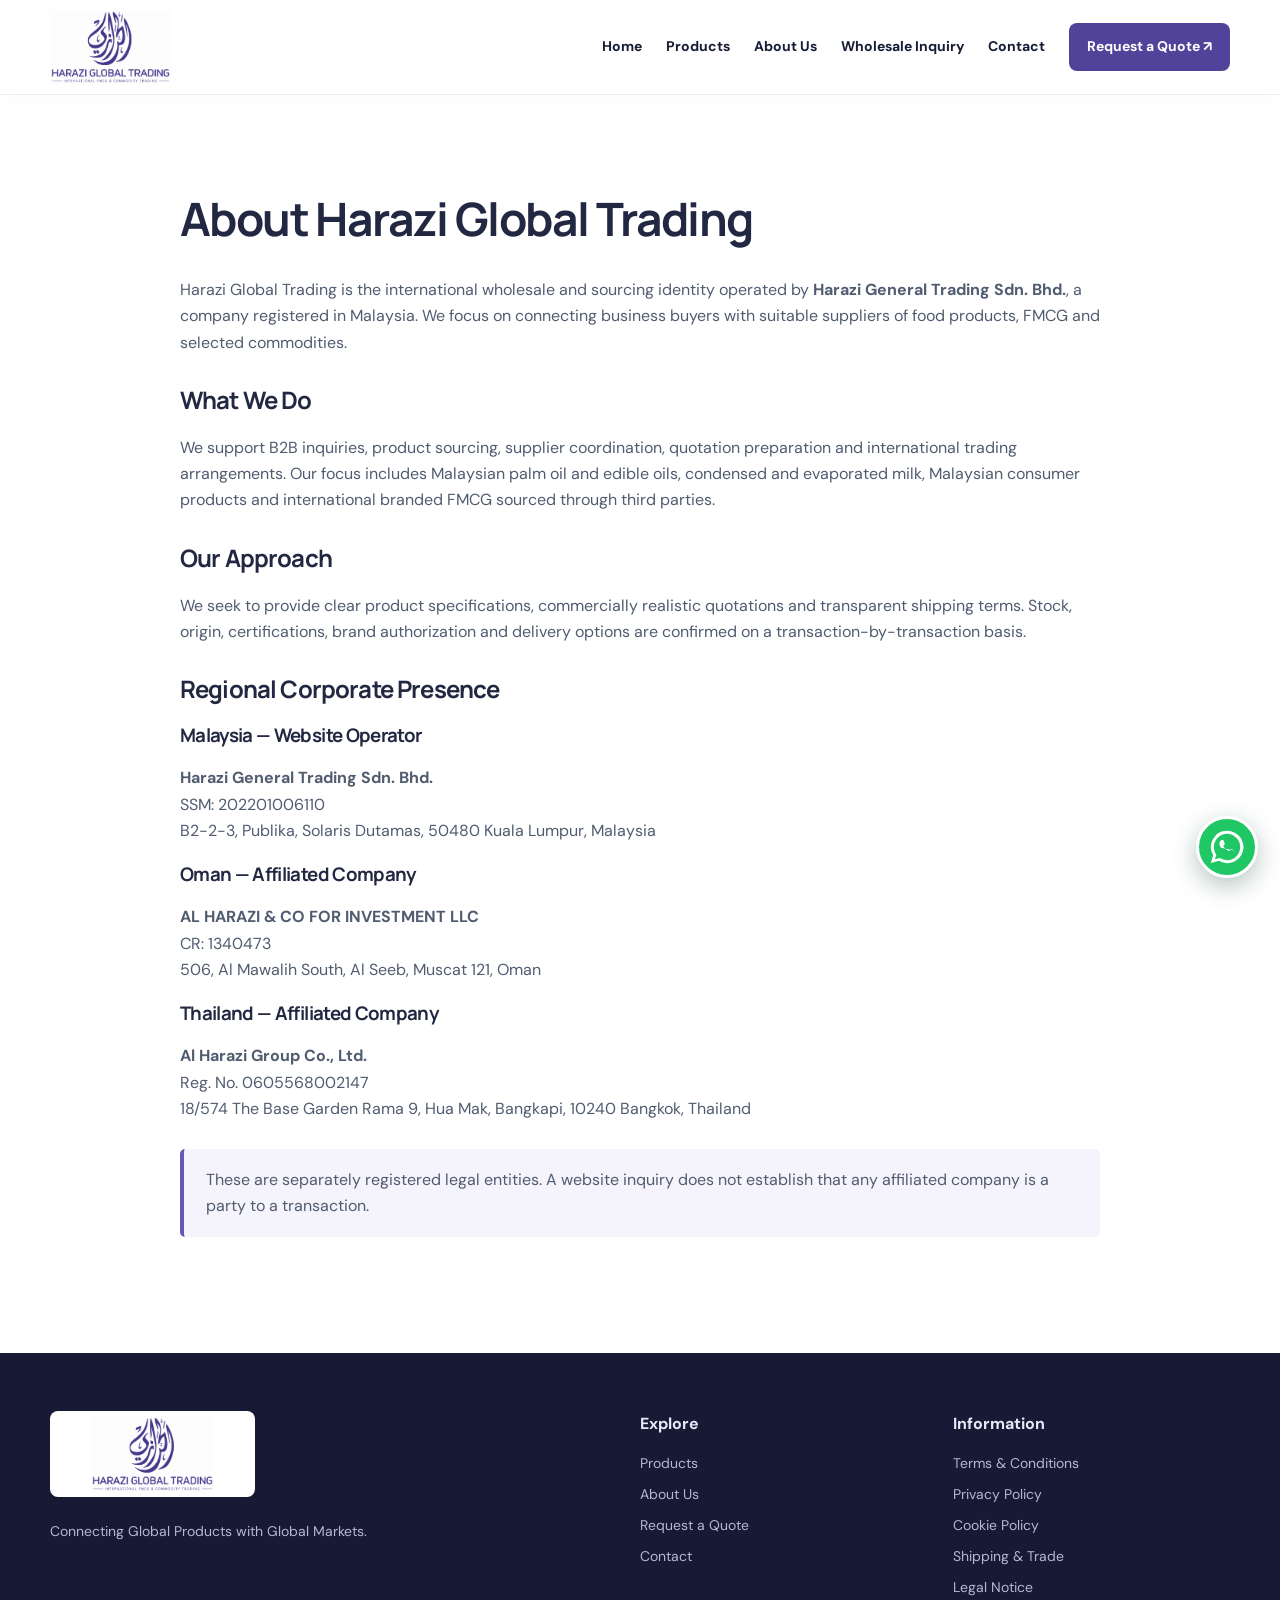
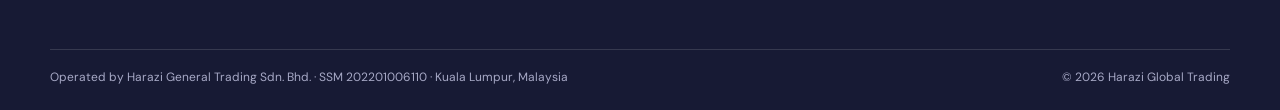
==== commit 5b8c8ab3: "Add fixed WhatsApp business button" ====
--- a/about.html
+++ b/about.html
@@ -1,2 +1,2 @@
 <!DOCTYPE html>
-<html lang="en"><head><meta charset="utf-8"/><meta content="width=device-width,initial-scale=1" name="viewport"/><title>About Us | Harazi Global Trading</title><meta content="Harazi Global Trading international wholesale FMCG and commodities sourcing from Malaysia." name="description"/><link href="style.css" rel="stylesheet"/></head><body><header class="site-header"><div class="container nav-wrap"><a aria-label="Harazi Global Trading home" class="brand" href="index.html"><img alt="Harazi Global Trading logo" src="brand-logo.png"/></a><button aria-controls="primary-nav" aria-expanded="false" aria-label="Open navigation" class="menu-toggle" type="button"><span></span><span></span><span></span></button><nav aria-label="Main navigation" class="nav-links" id="primary-nav"><a href="index.html">Home</a><a href="products.html">Products</a><a href="about.html">About Us</a><a href="inquiry.html">Wholesale Inquiry</a><a href="contact.html">Contact</a><a class="nav-cta" href="inquiry.html">Request a Quote ↗</a></nav></div></header><main class="container legal-content"><h1>About Harazi Global Trading</h1><p>Harazi Global Trading is the international wholesale and sourcing identity operated by <strong>Harazi General Trading Sdn. Bhd.</strong>, a company registered in Malaysia. We focus on connecting business buyers with suitable suppliers of food products, FMCG and selected commodities.</p><h2>What We Do</h2><p>We support B2B inquiries, product sourcing, supplier coordination, quotation preparation and international trading arrangements. Our focus includes Malaysian palm oil and edible oils, condensed and evaporated milk, Malaysian consumer products and international branded FMCG sourced through third parties.</p><h2>Our Approach</h2><p>We seek to provide clear product specifications, commercially realistic quotations and transparent shipping terms. Stock, origin, certifications, brand authorization and delivery options are confirmed on a transaction-by-transaction basis.</p><h2>Regional Corporate Presence</h2><div class="cards"><div class="card"><h3>Malaysia — Website Operator</h3><p><strong>Harazi General Trading Sdn. Bhd.</strong><br/>SSM: 202201006110<br/>B2-2-3, Publika, Solaris Dutamas, 50480 Kuala Lumpur, Malaysia</p></div><div class="card"><h3>Oman — Affiliated Company</h3><p><strong>AL HARAZI &amp; CO FOR INVESTMENT LLC</strong><br/>CR: 1340473<br/>506, Al Mawalih South, Al Seeb, Muscat 121, Oman</p></div><div class="card"><h3>Thailand — Affiliated Company</h3><p><strong>Al Harazi Group Co., Ltd.</strong><br/>Reg. No. 0605568002147<br/>18/574 The Base Garden Rama 9, Hua Mak, Bangkapi, 10240 Bangkok, Thailand</p></div></div><p class="notice">These are separately registered legal entities. A website inquiry does not establish that any affiliated company is a party to a transaction.</p></main><footer class="site-footer"><div class="container"><div class="footer-top"><div><img alt="Harazi Global Trading" class="footer-logo" src="brand-logo.png"/><p>Connecting Global Products with Global Markets.</p></div><div><strong>Explore</strong><a href="products.html">Products</a><a href="about.html">About Us</a><a href="inquiry.html">Request a Quote</a><a href="contact.html">Contact</a></div><div><strong>Information</strong><a href="terms.html">Terms &amp; Conditions</a><a href="privacy.html">Privacy Policy</a><a href="cookies.html">Cookie Policy</a><a href="shipping.html">Shipping &amp; Trade</a><a href="legal.html">Legal Notice</a></div></div><div class="footer-bottom">Operated by Harazi General Trading Sdn. Bhd. · SSM 202201006110 · Kuala Lumpur, Malaysia <span>© 2026 Harazi Global Trading</span></div></div></footer><script>document.querySelector(".menu-toggle")?.addEventListener("click",function(){const n=document.querySelector("#primary-nav");const open=n.classList.toggle("open");this.setAttribute("aria-expanded",String(open));this.setAttribute("aria-label",open?"Close navigation":"Open navigation")});</script></body></html>+<html lang="en"><head><meta charset="utf-8"/><meta content="width=device-width,initial-scale=1" name="viewport"/><title>About Us | Harazi Global Trading</title><meta content="Harazi Global Trading international wholesale FMCG and commodities sourcing from Malaysia." name="description"/><link href="style.css" rel="stylesheet"/></head><body><header class="site-header"><div class="container nav-wrap"><a aria-label="Harazi Global Trading home" class="brand" href="index.html"><img alt="Harazi Global Trading logo" src="brand-logo.png"/></a><button aria-controls="primary-nav" aria-expanded="false" aria-label="Open navigation" class="menu-toggle" type="button"><span></span><span></span><span></span></button><nav aria-label="Main navigation" class="nav-links" id="primary-nav"><a href="index.html">Home</a><a href="products.html">Products</a><a href="about.html">About Us</a><a href="inquiry.html">Wholesale Inquiry</a><a href="contact.html">Contact</a><a class="nav-cta" href="inquiry.html">Request a Quote ↗</a></nav></div></header><main class="container legal-content"><h1>About Harazi Global Trading</h1><p>Harazi Global Trading is the international wholesale and sourcing identity operated by <strong>Harazi General Trading Sdn. Bhd.</strong>, a company registered in Malaysia. We focus on connecting business buyers with suitable suppliers of food products, FMCG and selected commodities.</p><h2>What We Do</h2><p>We support B2B inquiries, product sourcing, supplier coordination, quotation preparation and international trading arrangements. Our focus includes Malaysian palm oil and edible oils, condensed and evaporated milk, Malaysian consumer products and international branded FMCG sourced through third parties.</p><h2>Our Approach</h2><p>We seek to provide clear product specifications, commercially realistic quotations and transparent shipping terms. Stock, origin, certifications, brand authorization and delivery options are confirmed on a transaction-by-transaction basis.</p><h2>Regional Corporate Presence</h2><div class="cards"><div class="card"><h3>Malaysia — Website Operator</h3><p><strong>Harazi General Trading Sdn. Bhd.</strong><br/>SSM: 202201006110<br/>B2-2-3, Publika, Solaris Dutamas, 50480 Kuala Lumpur, Malaysia</p></div><div class="card"><h3>Oman — Affiliated Company</h3><p><strong>AL HARAZI &amp; CO FOR INVESTMENT LLC</strong><br/>CR: 1340473<br/>506, Al Mawalih South, Al Seeb, Muscat 121, Oman</p></div><div class="card"><h3>Thailand — Affiliated Company</h3><p><strong>Al Harazi Group Co., Ltd.</strong><br/>Reg. No. 0605568002147<br/>18/574 The Base Garden Rama 9, Hua Mak, Bangkapi, 10240 Bangkok, Thailand</p></div></div><p class="notice">These are separately registered legal entities. A website inquiry does not establish that any affiliated company is a party to a transaction.</p></main><footer class="site-footer"><div class="container"><div class="footer-top"><div><img alt="Harazi Global Trading" class="footer-logo" src="brand-logo.png"/><p>Connecting Global Products with Global Markets.</p></div><div><strong>Explore</strong><a href="products.html">Products</a><a href="about.html">About Us</a><a href="inquiry.html">Request a Quote</a><a href="contact.html">Contact</a></div><div><strong>Information</strong><a href="terms.html">Terms &amp; Conditions</a><a href="privacy.html">Privacy Policy</a><a href="cookies.html">Cookie Policy</a><a href="shipping.html">Shipping &amp; Trade</a><a href="legal.html">Legal Notice</a></div></div><div class="footer-bottom">Operated by Harazi General Trading Sdn. Bhd. · SSM 202201006110 · Kuala Lumpur, Malaysia <span>© 2026 Harazi Global Trading</span></div></div></footer><script>document.querySelector(".menu-toggle")?.addEventListener("click",function(){const n=document.querySelector("#primary-nav");const open=n.classList.toggle("open");this.setAttribute("aria-expanded",String(open));this.setAttribute("aria-label",open?"Close navigation":"Open navigation")});</script><a class="floating-whatsapp" href="https://wa.me/96892960800" target="_blank" rel="noopener noreferrer" aria-label="Chat with Harazi Global Trading on WhatsApp" title="Chat with us on WhatsApp"><svg viewBox="0 0 32 32" aria-hidden="true" fill="currentColor"><path d="M16 .8A15.1 15.1 0 0 0 3 23.6L.8 31l7.6-2A15.2 15.2 0 1 0 16 .8zm0 27.6a12.3 12.3 0 0 1-6.3-1.7l-.5-.3-4.5 1.2 1.2-4.4-.3-.5A12.4 12.4 0 1 1 16 28.4zm6.8-9.2c-.4-.2-2.2-1.1-2.5-1.2-.3-.1-.5-.2-.7.2-.2.3-.9 1.2-1.1 1.4-.2.2-.4.3-.8.1a10.2 10.2 0 0 1-3-1.8 11.4 11.4 0 0 1-2.1-2.6c-.2-.4 0-.6.2-.8l.6-.7c.2-.2.2-.4.4-.6.1-.2 0-.5 0-.7l-1.1-2.7c-.3-.6-.6-.5-.8-.5h-.7c-.3 0-.7.1-1 .5s-1.3 1.3-1.3 3.1 1.3 3.5 1.6 3.7 3.9 5.2c2.8 1.8 4.9 2.3 6.6 2.1 1-.1 2.2-1 2.5-2 .3-.9.3-1.7.2-1.9-.1-.1-.3-.2-.7-.4z"/></svg></a></body></html>
--- a/style.css
+++ b/style.css
@@ -1 +1,43 @@
-@import url('https://fonts.googleapis.com/css2?family=DM+Sans:wght@400;500;600;700;800&family=Manrope:wght@400;500;600;700;800&display=swap');:root{--purple:#51439a;--dark:#171c36;--ink:#222842;--muted:#68718a;--light:#f5f5fb;--line:#e8e8f0}*{box-sizing:border-box}html{scroll-behavior:smooth}body{margin:0;color:var(--ink);background:#fff;font-family:'DM Sans',system-ui,sans-serif;font-size:16px;line-height:1.65}h1,h2,h3{font-family:'Manrope',system-ui,sans-serif;line-height:1.2;letter-spacing:-.035em}h1{font-size:clamp(35px,5vw,64px)}h2{font-size:clamp(28px,3.5vw,42px)}a{color:var(--purple)}.container{width:min(1180px,calc(100% - 44px));margin:auto}.site-header{background:#fff;position:sticky;top:0;z-index:30;border-bottom:1px solid #ececf3;box-shadow:0 4px 20px #10122905}.nav-wrap{min-height:94px;display:flex;align-items:center;justify-content:space-between;gap:22px}.brand{display:flex;align-items:center;flex:0 0 auto}.brand img{width:220px;height:74px;object-fit:contain;object-position:left center}.nav-links{display:flex;align-items:center;gap:24px}.nav-links a{font-size:14px;font-weight:700;text-decoration:none;color:var(--dark);white-space:nowrap}.nav-links a:hover{color:var(--purple)}.nav-links .nav-cta{padding:12px 18px;background:var(--purple);color:white;border-radius:8px}.menu-toggle{display:none}.hero{background:radial-gradient(circle at 80% 45%,#5146a4 0,#31266d 48%,#211b4c 100%);color:white;overflow:hidden}.hero-grid{display:grid;grid-template-columns:1.18fr .82fr;align-items:center;gap:38px;padding-top:92px;padding-bottom:92px;min-height:620px}.hero h1{margin:16px 0 23px;font-weight:800;max-width:780px}.hero h1 em{font-style:normal;color:#d6ccff}.hero p{font-size:18px;color:#e7e4fb;max-width:630px}.eyebrow{font-size:12px;letter-spacing:.16em;font-weight:800;color:var(--purple)}.eyebrow.light{color:#c8bfff}.hero-actions{display:flex;flex-wrap:wrap;gap:12px;margin-top:30px}.button{display:inline-flex;align-items:center;justify-content:center;gap:20px;padding:14px 23px;border-radius:8px;font-weight:800;text-decoration:none;transition:transform .2s}.button:hover{transform:translateY(-2px)}.button.white{background:white;color:#332879}.button.outline{border:1px solid #b6b0e2;color:white}.hero-meta{display:flex;flex-wrap:wrap;gap:12px;margin-top:42px}.hero-meta span{font-size:12px;color:#e4dfff;border:1px solid #ffffff45;border-radius:40px;padding:6px 12px}.hero-art{height:420px;position:relative;display:grid;place-items:center}.orbit{position:absolute;border:1px solid #b8b0ff50;border-radius:50%}.orbit-a{width:340px;height:340px}.orbit-b{width:440px;height:300px;transform:rotate(-24deg)}.world{width:270px;height:270px;display:grid;place-items:center;border-radius:50%;font-size:230px;line-height:1;color:#d4caff;background:radial-gradient(circle at 35% 30%,#8c7ee2,#5445ac 65%,#2b236c);box-shadow:inset -18px -24px 38px #241e6288,0 30px 80px #110d3b70}.floating-tag{position:absolute;background:#fff;color:#3e3485;font-weight:800;font-size:11px;letter-spacing:.08em;border-radius:6px;padding:10px 14px;box-shadow:0 12px 24px #130c4388}.t1{top:65px;left:0}.t2{right:0;top:170px}.t3{bottom:72px;left:28px}.art-caption{position:absolute;bottom:4px;font-size:11px;letter-spacing:.16em;color:#e6e2ff}.section{padding:88px 0}.section.soft{background:#f6f6fb}.section-heading{display:flex;justify-content:space-between;align-items:end;gap:40px;margin-bottom:34px}.section-heading h2{margin:9px 0 0}.section-heading>p{max-width:400px;color:var(--muted)}.product-grid{display:grid;grid-template-columns:repeat(4,minmax(0,1fr));gap:18px}.product-card{border:1px solid var(--line);border-radius:15px;overflow:hidden;background:white;box-shadow:0 10px 35px #13163b08;transition:transform .2s,box-shadow .2s}.product-card:hover{transform:translateY(-4px);box-shadow:0 16px 42px #13163b14}.product-visual{height:174px;display:grid;place-items:center;background:linear-gradient(140deg,#f2eefc,#e5e1f6)}.product-visual.milk{background:linear-gradient(140deg,#f0f6ff,#e0eaf8)}.product-visual.box{background:linear-gradient(140deg,#fff3e8,#f4e3d2)}.product-visual.globe{background:linear-gradient(140deg,#e7f3f1,#d6e9e7)}.product-visual svg{height:94px;width:94px;stroke:#57459b;fill:none;stroke-width:2;stroke-linecap:round;stroke-linejoin:round}.product-visual.milk svg{stroke:#5274a3}.product-visual.box svg{stroke:#ac7b52}.product-visual.globe svg{stroke:#438d83}.product-info{padding:22px}.micro{font-size:10px;letter-spacing:.12em;font-weight:800;color:#8478b4}.product-info h3{font-size:19px;margin:10px 0}.product-info p{color:var(--muted);font-size:14px;min-height:116px}.product-info a{font-size:13px;font-weight:800;text-decoration:none}.steps{display:grid;grid-template-columns:repeat(3,1fr);gap:20px}.steps article{background:white;padding:32px;border-radius:12px;border:1px solid var(--line)}.steps b{color:#b8b0df;font-size:36px}.steps h3{font-size:20px}.steps p,.split p{color:var(--muted)}.split{display:grid;grid-template-columns:1fr 1fr;align-items:center;gap:70px}.text-link{font-weight:800;text-decoration:none}.region-panel{border:1px solid var(--line);border-radius:16px;padding:14px 28px;box-shadow:0 20px 40px #1d1d4a0b}.region-panel>div{padding:24px 8px;display:flex;justify-content:space-between;gap:15px;border-bottom:1px solid var(--line)}.region-panel>div:last-child{border:0}.region-panel strong{font-size:20px}.region-panel span{color:var(--muted);font-size:14px}.cta{background:#3d3285;color:white}.cta-inner{display:flex;justify-content:space-between;align-items:center;gap:30px}.cta h2{margin:8px 0}.cta p{color:#e0dbff}.page-hero{padding:65px 0;background:#f5f3fb}.page-hero h1{margin:10px 0}.page-hero p{max-width:720px;color:var(--muted);font-size:18px}.disclaimer,.notice{padding:18px 22px;background:#f5f3fb;border-left:4px solid #6656b5;border-radius:5px;margin:26px 0}.site-footer{background:#171a34;color:#e9e8fa;padding:58px 0 22px}.footer-top{display:grid;grid-template-columns:2fr 1fr 1fr;gap:35px}.footer-logo{width:205px;height:86px;object-fit:contain;background:white;border-radius:8px;padding:5px}.footer-top p{font-size:14px;color:#b6b7d0}.footer-top strong{display:block;margin-bottom:14px}.footer-top a{display:block;color:#b6b7d0;font-size:14px;text-decoration:none;margin:8px 0}.footer-top a:hover{color:white}.footer-bottom{margin-top:42px;padding-top:18px;border-top:1px solid #ffffff22;color:#a7a9c6;font-size:12px;display:flex;justify-content:space-between;gap:15px}.legal-content{max-width:920px;margin:auto;padding:65px 0 90px}.legal-content h1{font-size:clamp(32px,4vw,46px)}.legal-content h2{margin-top:30px;font-size:24px}.legal-content p{color:#505c70}form{display:grid;gap:12px;max-width:760px}form label{font-weight:700;font-size:14px}input,select,textarea{width:100%;border:1px solid #cbd0e0;border-radius:8px;padding:12px;font:inherit}textarea{min-height:120px}input[type=checkbox]{width:auto}form button{border:0;background:var(--purple);color:white;border-radius:8px;padding:14px 22px;font-weight:800;font:inherit;cursor:pointer}form .check{font-weight:400}.small{font-size:13px;color:var(--muted)}@media(max-width:1050px){.nav-links{gap:13px}.brand img{width:165px}.product-grid{grid-template-columns:repeat(2,minmax(0,1fr))}.product-info p{min-height:65px}.hero-grid{grid-template-columns:1fr .7fr}.hero-art{transform:scale(.75)}}@media(max-width:750px){.nav-wrap{min-height:75px}.brand img{height:63px;width:185px}.menu-toggle{display:flex;flex-direction:column;justify-content:center;gap:5px;width:44px;height:44px;border:1px solid var(--line);border-radius:8px;background:white;cursor:pointer}.menu-toggle span{width:21px;height:2px;background:var(--purple);margin:0 auto}.nav-links{display:none;position:absolute;left:0;right:0;top:75px;background:white;box-shadow:0 15px 25px #16143716;padding:16px 24px 22px;flex-direction:column;align-items:stretch;gap:3px}.nav-links.open{display:flex}.nav-links a{padding:9px 5px}.nav-links .nav-cta{text-align:center;margin-top:8px}.hero-grid{display:block;min-height:0;padding-top:70px;padding-bottom:64px}.hero-art{display:none}.hero h1{font-size:clamp(36px,8vw,55px)}.hero p{font-size:17px}.section{padding:60px 0}.section-heading{display:block}.section-heading>p{margin-top:16px}.steps,.split{grid-template-columns:1fr}.cta-inner{display:block}.cta-inner .button{margin-top:15px}.footer-top{grid-template-columns:1fr 1fr}.footer-top>div:first-child{grid-column:1/-1}.footer-bottom{display:block}}@media(max-width:480px){.container{width:calc(100% - 34px)}.hero-actions .button{width:100%}.hero-meta{gap:7px}.product-grid{grid-template-columns:1fr}.product-info p{min-height:0}.region-panel>div{display:block}.region-panel span{display:block}.footer-top{gap:20px}}.catalog-filters{display:flex;flex-wrap:wrap;gap:9px;margin:28px 0}.catalog-filters button{padding:10px 16px;border:1px solid #ddd7ef;border-radius:25px;background:white;color:#51439a;font:inherit;font-size:13px;font-weight:700;cursor:pointer}.catalog-filters button.active{background:#51439a;color:white}.catalog-grid{display:grid;grid-template-columns:repeat(4,minmax(0,1fr));gap:18px}.catalog-card{border:1px solid #e8e8f0;border-radius:15px;overflow:hidden;background:white}.catalog-card[hidden]{display:none}.catalog-image{height:205px;background:#f9f9fc;display:grid;place-items:center;padding:12px}.catalog-image img{max-width:100%;max-height:100%;object-fit:contain}.catalog-body{padding:18px}.catalog-body h3{font-size:18px;min-height:45px}.catalog-body p{font-size:13px;color:#68718a;min-height:80px}.catalog-body a{font-size:13px;font-weight:800;text-decoration:none}.gum-panel{margin-top:60px;border-radius:20px;background:linear-gradient(120deg,#30266d,#6655ae);padding:40px;color:white;display:grid;grid-template-columns:1.5fr 1fr;gap:30px;align-items:center}.gum-panel p{color:#e7e1ff}.gum-panel .eyebrow{color:#ded4ff}.gum-placeholder{min-height:200px;border:1px dashed #ffffff80;border-radius:14px;display:flex;flex-direction:column;justify-content:center;align-items:center;gap:10px;letter-spacing:.1em;font-weight:800}.gum-placeholder small{font-size:12px;font-weight:400;letter-spacing:0}@media(max-width:1050px){.catalog-grid{grid-template-columns:repeat(3,1fr)}}@media(max-width:750px){.catalog-grid{grid-template-columns:repeat(2,1fr)}.gum-panel{grid-template-columns:1fr}}@media(max-width:480px){.catalog-grid{grid-template-columns:1fr}.catalog-body p{min-height:0}}+@import url('https://fonts.googleapis.com/css2?family=DM+Sans:wght@400;500;600;700;800&family=Manrope:wght@400;500;600;700;800&display=swap');:root{--purple:#51439a;--dark:#171c36;--ink:#222842;--muted:#68718a;--light:#f5f5fb;--line:#e8e8f0}*{box-sizing:border-box}html{scroll-behavior:smooth}body{margin:0;color:var(--ink);background:#fff;font-family:'DM Sans',system-ui,sans-serif;font-size:16px;line-height:1.65}h1,h2,h3{font-family:'Manrope',system-ui,sans-serif;line-height:1.2;letter-spacing:-.035em}h1{font-size:clamp(35px,5vw,64px)}h2{font-size:clamp(28px,3.5vw,42px)}a{color:var(--purple)}.container{width:min(1180px,calc(100% - 44px));margin:auto}.site-header{background:#fff;position:sticky;top:0;z-index:30;border-bottom:1px solid #ececf3;box-shadow:0 4px 20px #10122905}.nav-wrap{min-height:94px;display:flex;align-items:center;justify-content:space-between;gap:22px}.brand{display:flex;align-items:center;flex:0 0 auto}.brand img{width:220px;height:74px;object-fit:contain;object-position:left center}.nav-links{display:flex;align-items:center;gap:24px}.nav-links a{font-size:14px;font-weight:700;text-decoration:none;color:var(--dark);white-space:nowrap}.nav-links a:hover{color:var(--purple)}.nav-links .nav-cta{padding:12px 18px;background:var(--purple);color:white;border-radius:8px}.menu-toggle{display:none}.hero{background:radial-gradient(circle at 80% 45%,#5146a4 0,#31266d 48%,#211b4c 100%);color:white;overflow:hidden}.hero-grid{display:grid;grid-template-columns:1.18fr .82fr;align-items:center;gap:38px;padding-top:92px;padding-bottom:92px;min-height:620px}.hero h1{margin:16px 0 23px;font-weight:800;max-width:780px}.hero h1 em{font-style:normal;color:#d6ccff}.hero p{font-size:18px;color:#e7e4fb;max-width:630px}.eyebrow{font-size:12px;letter-spacing:.16em;font-weight:800;color:var(--purple)}.eyebrow.light{color:#c8bfff}.hero-actions{display:flex;flex-wrap:wrap;gap:12px;margin-top:30px}.button{display:inline-flex;align-items:center;justify-content:center;gap:20px;padding:14px 23px;border-radius:8px;font-weight:800;text-decoration:none;transition:transform .2s}.button:hover{transform:translateY(-2px)}.button.white{background:white;color:#332879}.button.outline{border:1px solid #b6b0e2;color:white}.hero-meta{display:flex;flex-wrap:wrap;gap:12px;margin-top:42px}.hero-meta span{font-size:12px;color:#e4dfff;border:1px solid #ffffff45;border-radius:40px;padding:6px 12px}.hero-art{height:420px;position:relative;display:grid;place-items:center}.orbit{position:absolute;border:1px solid #b8b0ff50;border-radius:50%}.orbit-a{width:340px;height:340px}.orbit-b{width:440px;height:300px;transform:rotate(-24deg)}.world{width:270px;height:270px;display:grid;place-items:center;border-radius:50%;font-size:230px;line-height:1;color:#d4caff;background:radial-gradient(circle at 35% 30%,#8c7ee2,#5445ac 65%,#2b236c);box-shadow:inset -18px -24px 38px #241e6288,0 30px 80px #110d3b70}.floating-tag{position:absolute;background:#fff;color:#3e3485;font-weight:800;font-size:11px;letter-spacing:.08em;border-radius:6px;padding:10px 14px;box-shadow:0 12px 24px #130c4388}.t1{top:65px;left:0}.t2{right:0;top:170px}.t3{bottom:72px;left:28px}.art-caption{position:absolute;bottom:4px;font-size:11px;letter-spacing:.16em;color:#e6e2ff}.section{padding:88px 0}.section.soft{background:#f6f6fb}.section-heading{display:flex;justify-content:space-between;align-items:end;gap:40px;margin-bottom:34px}.section-heading h2{margin:9px 0 0}.section-heading>p{max-width:400px;color:var(--muted)}.product-grid{display:grid;grid-template-columns:repeat(4,minmax(0,1fr));gap:18px}.product-card{border:1px solid var(--line);border-radius:15px;overflow:hidden;background:white;box-shadow:0 10px 35px #13163b08;transition:transform .2s,box-shadow .2s}.product-card:hover{transform:translateY(-4px);box-shadow:0 16px 42px #13163b14}.product-visual{height:174px;display:grid;place-items:center;background:linear-gradient(140deg,#f2eefc,#e5e1f6)}.product-visual.milk{background:linear-gradient(140deg,#f0f6ff,#e0eaf8)}.product-visual.box{background:linear-gradient(140deg,#fff3e8,#f4e3d2)}.product-visual.globe{background:linear-gradient(140deg,#e7f3f1,#d6e9e7)}.product-visual svg{height:94px;width:94px;stroke:#57459b;fill:none;stroke-width:2;stroke-linecap:round;stroke-linejoin:round}.product-visual.milk svg{stroke:#5274a3}.product-visual.box svg{stroke:#ac7b52}.product-visual.globe svg{stroke:#438d83}.product-info{padding:22px}.micro{font-size:10px;letter-spacing:.12em;font-weight:800;color:#8478b4}.product-info h3{font-size:19px;margin:10px 0}.product-info p{color:var(--muted);font-size:14px;min-height:116px}.product-info a{font-size:13px;font-weight:800;text-decoration:none}.steps{display:grid;grid-template-columns:repeat(3,1fr);gap:20px}.steps article{background:white;padding:32px;border-radius:12px;border:1px solid var(--line)}.steps b{color:#b8b0df;font-size:36px}.steps h3{font-size:20px}.steps p,.split p{color:var(--muted)}.split{display:grid;grid-template-columns:1fr 1fr;align-items:center;gap:70px}.text-link{font-weight:800;text-decoration:none}.region-panel{border:1px solid var(--line);border-radius:16px;padding:14px 28px;box-shadow:0 20px 40px #1d1d4a0b}.region-panel>div{padding:24px 8px;display:flex;justify-content:space-between;gap:15px;border-bottom:1px solid var(--line)}.region-panel>div:last-child{border:0}.region-panel strong{font-size:20px}.region-panel span{color:var(--muted);font-size:14px}.cta{background:#3d3285;color:white}.cta-inner{display:flex;justify-content:space-between;align-items:center;gap:30px}.cta h2{margin:8px 0}.cta p{color:#e0dbff}.page-hero{padding:65px 0;background:#f5f3fb}.page-hero h1{margin:10px 0}.page-hero p{max-width:720px;color:var(--muted);font-size:18px}.disclaimer,.notice{padding:18px 22px;background:#f5f3fb;border-left:4px solid #6656b5;border-radius:5px;margin:26px 0}.site-footer{background:#171a34;color:#e9e8fa;padding:58px 0 22px}.footer-top{display:grid;grid-template-columns:2fr 1fr 1fr;gap:35px}.footer-logo{width:205px;height:86px;object-fit:contain;background:white;border-radius:8px;padding:5px}.footer-top p{font-size:14px;color:#b6b7d0}.footer-top strong{display:block;margin-bottom:14px}.footer-top a{display:block;color:#b6b7d0;font-size:14px;text-decoration:none;margin:8px 0}.footer-top a:hover{color:white}.footer-bottom{margin-top:42px;padding-top:18px;border-top:1px solid #ffffff22;color:#a7a9c6;font-size:12px;display:flex;justify-content:space-between;gap:15px}.legal-content{max-width:920px;margin:auto;padding:65px 0 90px}.legal-content h1{font-size:clamp(32px,4vw,46px)}.legal-content h2{margin-top:30px;font-size:24px}.legal-content p{color:#505c70}form{display:grid;gap:12px;max-width:760px}form label{font-weight:700;font-size:14px}input,select,textarea{width:100%;border:1px solid #cbd0e0;border-radius:8px;padding:12px;font:inherit}textarea{min-height:120px}input[type=checkbox]{width:auto}form button{border:0;background:var(--purple);color:white;border-radius:8px;padding:14px 22px;font-weight:800;font:inherit;cursor:pointer}form .check{font-weight:400}.small{font-size:13px;color:var(--muted)}@media(max-width:1050px){.nav-links{gap:13px}.brand img{width:165px}.product-grid{grid-template-columns:repeat(2,minmax(0,1fr))}.product-info p{min-height:65px}.hero-grid{grid-template-columns:1fr .7fr}.hero-art{transform:scale(.75)}}@media(max-width:750px){.nav-wrap{min-height:75px}.brand img{height:63px;width:185px}.menu-toggle{display:flex;flex-direction:column;justify-content:center;gap:5px;width:44px;height:44px;border:1px solid var(--line);border-radius:8px;background:white;cursor:pointer}.menu-toggle span{width:21px;height:2px;background:var(--purple);margin:0 auto}.nav-links{display:none;position:absolute;left:0;right:0;top:75px;background:white;box-shadow:0 15px 25px #16143716;padding:16px 24px 22px;flex-direction:column;align-items:stretch;gap:3px}.nav-links.open{display:flex}.nav-links a{padding:9px 5px}.nav-links .nav-cta{text-align:center;margin-top:8px}.hero-grid{display:block;min-height:0;padding-top:70px;padding-bottom:64px}.hero-art{display:none}.hero h1{font-size:clamp(36px,8vw,55px)}.hero p{font-size:17px}.section{padding:60px 0}.section-heading{display:block}.section-heading>p{margin-top:16px}.steps,.split{grid-template-columns:1fr}.cta-inner{display:block}.cta-inner .button{margin-top:15px}.footer-top{grid-template-columns:1fr 1fr}.footer-top>div:first-child{grid-column:1/-1}.footer-bottom{display:block}}@media(max-width:480px){.container{width:calc(100% - 34px)}.hero-actions .button{width:100%}.hero-meta{gap:7px}.product-grid{grid-template-columns:1fr}.product-info p{min-height:0}.region-panel>div{display:block}.region-panel span{display:block}.footer-top{gap:20px}}.catalog-filters{display:flex;flex-wrap:wrap;gap:9px;margin:28px 0}.catalog-filters button{padding:10px 16px;border:1px solid #ddd7ef;border-radius:25px;background:white;color:#51439a;font:inherit;font-size:13px;font-weight:700;cursor:pointer}.catalog-filters button.active{background:#51439a;color:white}.catalog-grid{display:grid;grid-template-columns:repeat(4,minmax(0,1fr));gap:18px}.catalog-card{border:1px solid #e8e8f0;border-radius:15px;overflow:hidden;background:white}.catalog-card[hidden]{display:none}.catalog-image{height:205px;background:#f9f9fc;display:grid;place-items:center;padding:12px}.catalog-image img{max-width:100%;max-height:100%;object-fit:contain}.catalog-body{padding:18px}.catalog-body h3{font-size:18px;min-height:45px}.catalog-body p{font-size:13px;color:#68718a;min-height:80px}.catalog-body a{font-size:13px;font-weight:800;text-decoration:none}.gum-panel{margin-top:60px;border-radius:20px;background:linear-gradient(120deg,#30266d,#6655ae);padding:40px;color:white;display:grid;grid-template-columns:1.5fr 1fr;gap:30px;align-items:center}.gum-panel p{color:#e7e1ff}.gum-panel .eyebrow{color:#ded4ff}.gum-placeholder{min-height:200px;border:1px dashed #ffffff80;border-radius:14px;display:flex;flex-direction:column;justify-content:center;align-items:center;gap:10px;letter-spacing:.1em;font-weight:800}.gum-placeholder small{font-size:12px;font-weight:400;letter-spacing:0}@media(max-width:1050px){.catalog-grid{grid-template-columns:repeat(3,1fr)}}@media(max-width:750px){.catalog-grid{grid-template-columns:repeat(2,1fr)}.gum-panel{grid-template-columns:1fr}}@media(max-width:480px){.catalog-grid{grid-template-columns:1fr}.catalog-body p{min-height:0}}
+/* Product catalog layout fix: isolate photos from text and keep cards consistent */
+.catalog-grid{align-items:stretch;grid-auto-rows:auto}
+.catalog-card{display:flex;flex-direction:column;min-width:0;isolation:isolate}
+.catalog-card[hidden]{display:none}
+.catalog-card .catalog-image{box-sizing:border-box;position:relative;display:flex;align-items:center;justify-content:center;flex:0 0 auto;width:100%;height:240px;min-height:240px;max-height:240px;overflow:hidden;padding:22px;background:#f8f8fc}
+.catalog-card .catalog-image img{display:block;position:static!important;float:none!important;transform:none!important;inset:auto!important;width:auto!important;height:auto!important;max-width:100%!important;max-height:196px!important;object-fit:contain!important;object-position:center!important;margin:auto!important}
+.catalog-card .catalog-body{position:relative;z-index:1;display:flex;flex-direction:column;flex:1 1 auto;min-width:0;padding:22px;background:#fff}
+.catalog-card .catalog-body .micro{display:block;font-size:11px;letter-spacing:.12em;line-height:1.5}
+.catalog-card .catalog-body h3{margin:14px 0 12px;min-height:0;font-size:19px;line-height:1.35;overflow-wrap:anywhere}
+.catalog-card .catalog-body p{margin:0 0 22px;min-height:0;line-height:1.65;flex:1 1 auto}
+.catalog-card .catalog-body a{display:inline-block;align-self:flex-start;margin-top:auto;line-height:1.5}
+@media(max-width:750px){.catalog-card .catalog-image{height:210px;min-height:210px;max-height:210px}.catalog-card .catalog-image img{max-height:170px!important}}
+@media(max-width:480px){.catalog-card .catalog-image{height:235px;min-height:235px;max-height:235px}.catalog-card .catalog-image img{max-height:195px!important}}
+
+/* Harazi Global Trading refreshed homepage — uses the existing approved brand-logo.png */
+.home-hero{position:relative;color:#fff;background:linear-gradient(90deg,rgba(7,26,61,.94) 0%,rgba(8,33,72,.85) 40%,rgba(8,34,72,.22) 100%),url('https://images.unsplash.com/photo-1578575437130-527eed3abbec?auto=format&fit=crop&w=2000&q=85') center 53%/cover no-repeat,#0d3158}
+.home-hero-content{position:relative;padding-top:94px;padding-bottom:52px;min-height:515px;display:flex;flex-direction:column;align-items:flex-start;justify-content:center}
+.home-hero-kicker{font-size:12px;font-weight:800;letter-spacing:.16em;color:#e0eafa}
+.home-hero h1{font-size:clamp(39px,5.1vw,69px);line-height:1.08;letter-spacing:-.04em;margin:18px 0 20px;max-width:780px}
+.home-hero p{font-size:18px;line-height:1.65;max-width:640px;margin:0;color:#edf3ff}
+.home-hero-actions{display:flex;flex-wrap:wrap;gap:13px;margin:26px 0 38px}
+.home-primary-btn,.home-secondary-btn{display:inline-flex;align-items:center;justify-content:center;gap:10px;padding:13px 23px;border-radius:9px;font-size:14px;font-weight:800;text-decoration:none;transition:transform .2s,background .2s}
+.home-primary-btn{background:#2779ec;color:#fff}.home-secondary-btn{background:#fff;color:#09295b}
+.home-primary-btn:hover,.home-secondary-btn:hover{transform:translateY(-2px)}
+.home-hero-points{display:flex;flex-wrap:wrap;gap:22px;font-size:13px;font-weight:600;color:#eef3fc}
+.home-categories.section,.home-brands.section,.home-process.section{padding-top:50px;padding-bottom:45px}
+.home-section-title{display:flex;justify-content:space-between;align-items:center;gap:18px;margin-bottom:24px}
+.home-section-title h2{font-size:clamp(25px,2.8vw,35px);color:#0c2855;margin:0 0 6px}
+.home-section-title p{margin:0;color:#6e7890;font-size:15px}
+.home-section-title>a{white-space:nowrap;font-size:14px;font-weight:700;color:#1969c7;text-decoration:none}
+.home-category-grid{display:grid;grid-template-columns:repeat(3,minmax(0,1fr));gap:16px}
+.home-category-card{display:block;border:1px solid #e5e9f1;border-radius:13px;overflow:hidden;background:#fff;text-decoration:none;color:#142b50;transition:box-shadow .2s,transform .2s}
+.home-category-card:hover{box-shadow:0 12px 30px #173c701c;transform:translateY(-3px)}
+.home-category-art{height:145px;display:flex;align-items:center;justify-content:center;font-size:78px;background:linear-gradient(135deg,#f1f6fa,#eaf0f7)}
+.home-category-copy{padding:15px 17px 19px}.home-category-copy h3{font-size:17px;letter-spacing:-.02em;margin:0 0 5px;display:flex;justify-content:space-between}.home-category-copy h3 span{color:#1b6bcd}.home-category-copy p{margin:0;font-size:13px;color:#687991;line-height:1.5}
+.home-brands{background:#f7f9fc}.home-brand-grid{display:grid;grid-template-columns:repeat(4,1fr);gap:12px}.home-brand-grid span{min-height:78px;background:white;border:1px solid #e3e8f1;border-radius:10px;display:flex;align-items:center;justify-content:center;text-align:center;padding:10px;font-size:19px;font-weight:800;color:#1d3768}.home-brand-note{font-size:12px;color:#798398;margin:17px 0 0}
+.home-process-grid{display:grid;grid-template-columns:repeat(3,1fr);gap:18px}.home-process-grid article{padding:25px;border:1px solid #e3e8f1;border-radius:13px;background:#fff}.home-process-grid b{color:#2174d6;font-size:22px}.home-process-grid h3{font-size:19px;margin:8px 0}.home-process-grid p{color:#66748c;font-size:14px;margin:0}
+.home-bottom-cta{background:#0d2d5c;color:#fff;padding:43px 0}.home-bottom-cta-inner{display:flex;justify-content:space-between;align-items:center;gap:24px}.home-bottom-cta h2{color:#fff;font-size:28px;margin:0 0 7px}.home-bottom-cta p{margin:0;color:#d8e4f6}
+.floating-whatsapp{position:fixed;right:22px;bottom:22px;z-index:100;display:flex;align-items:center;justify-content:center;width:62px;height:62px;background:#20c765;color:#fff;border:3px solid #fff;border-radius:50%;box-shadow:0 8px 24px #0d493c50;transition:transform .2s}.floating-whatsapp:hover{transform:scale(1.08);color:#fff}.floating-whatsapp svg{width:34px;height:34px}
+@media(min-width:1000px){.home-category-grid{grid-template-columns:repeat(6,minmax(0,1fr))}.home-category-art{height:120px;font-size:62px}.home-category-copy{padding:14px}.home-category-copy h3{font-size:15px}.home-category-copy p{font-size:12px}.home-brand-grid{grid-template-columns:repeat(8,minmax(0,1fr))}.home-brand-grid span{font-size:14px}}
+@media(max-width:700px){.home-hero{background-position:60% center}.home-hero-content{min-height:490px;padding-top:65px;padding-bottom:40px}.home-hero p{font-size:16px}.home-hero-points{gap:11px 18px}.home-category-grid{grid-template-columns:repeat(2,minmax(0,1fr))}.home-category-art{height:120px;font-size:60px}.home-brand-grid{grid-template-columns:repeat(2,1fr)}.home-process-grid{grid-template-columns:1fr}.home-section-title{align-items:flex-start}.home-section-title>a{font-size:12px}.home-bottom-cta-inner{align-items:flex-start;flex-direction:column}.floating-whatsapp{width:56px;height:56px;right:15px;bottom:15px}}
+@media(max-width:380px){.home-category-grid{grid-template-columns:1fr}.home-hero-actions{flex-direction:column;width:100%}.home-hero-actions a{width:100%}}
